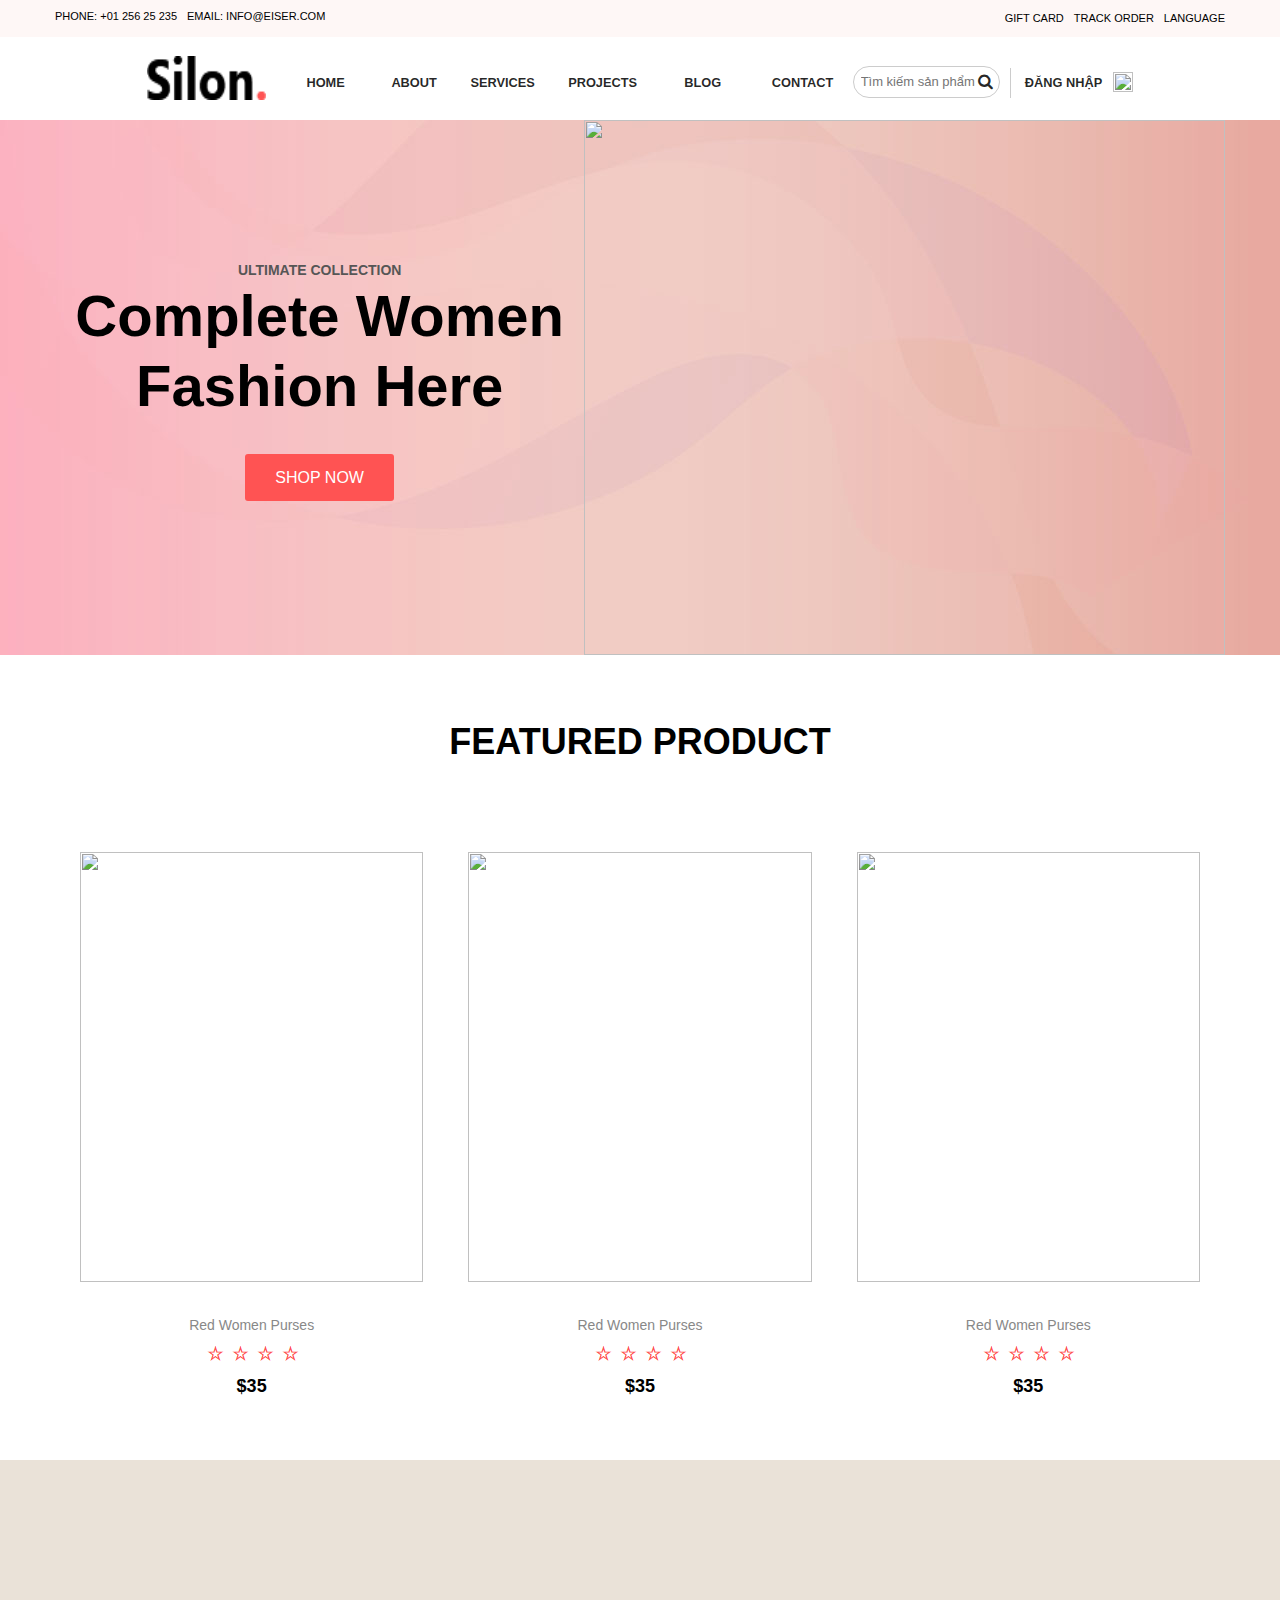
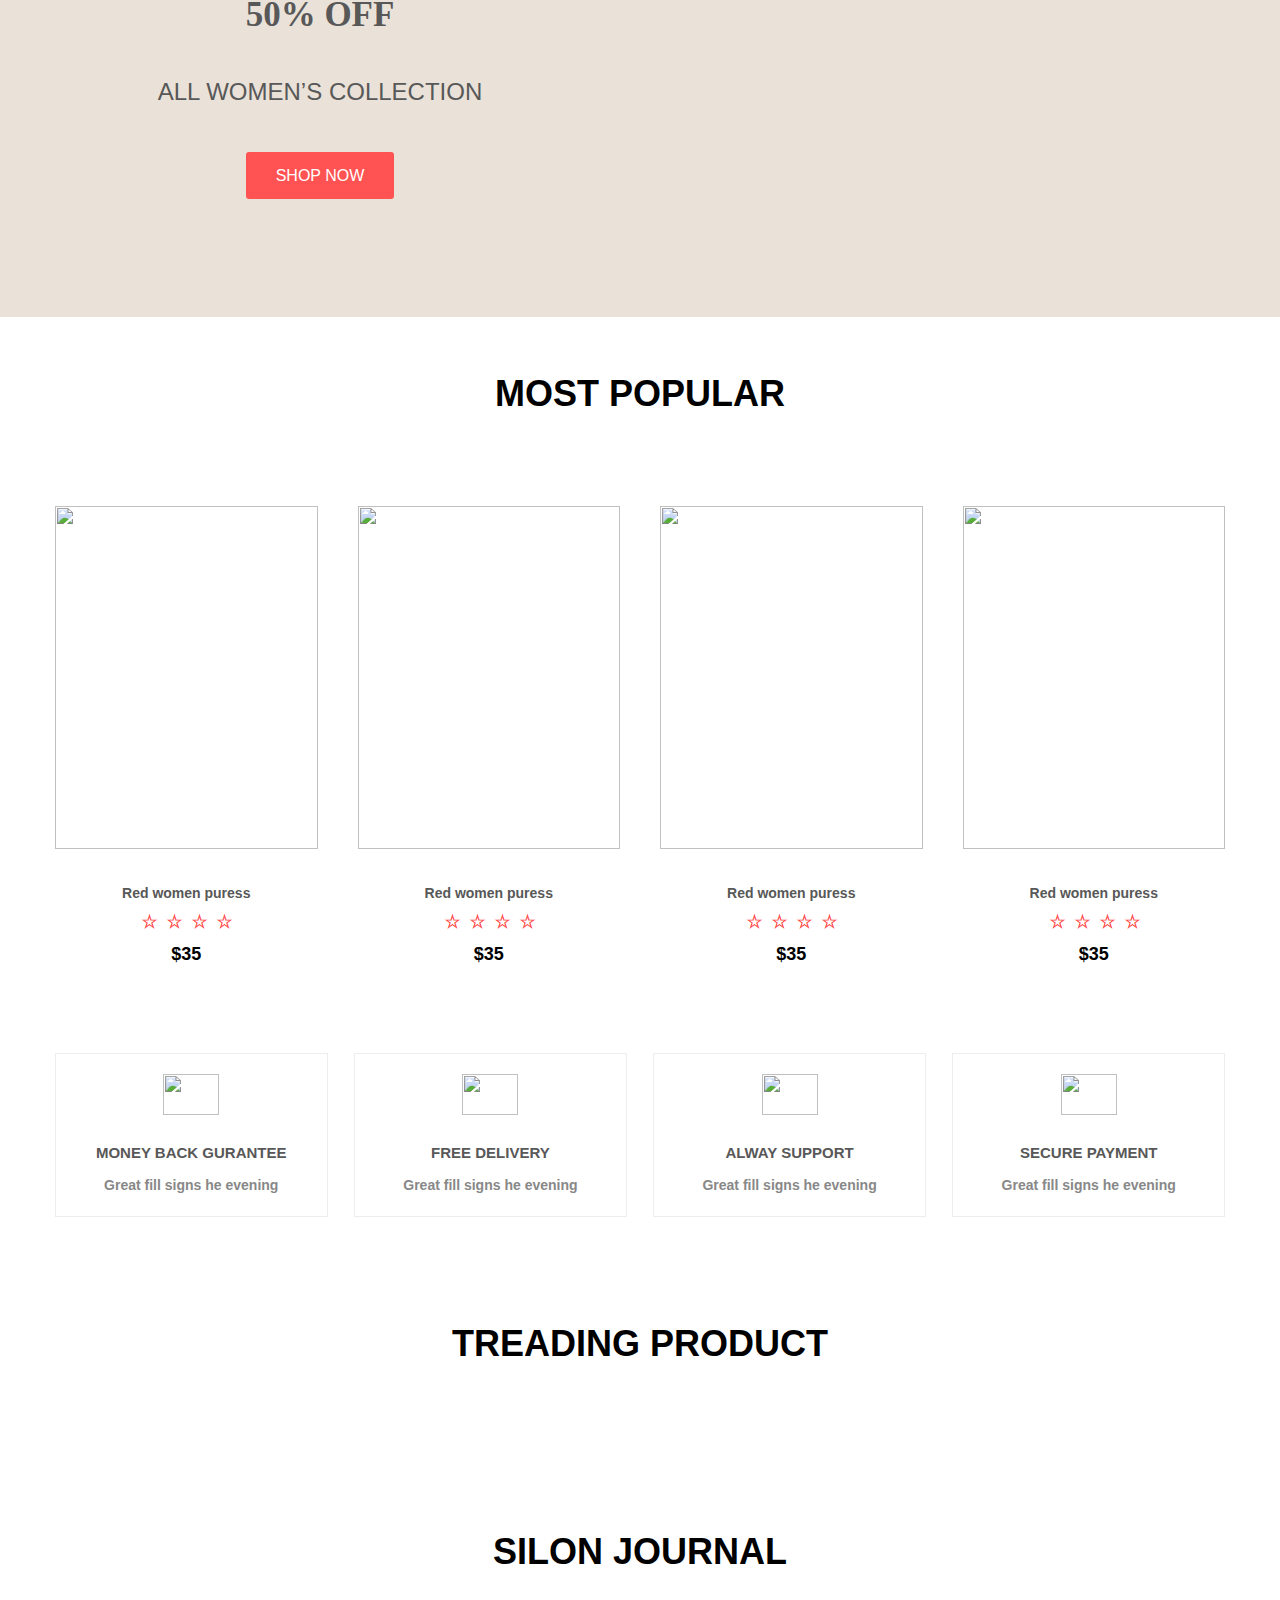
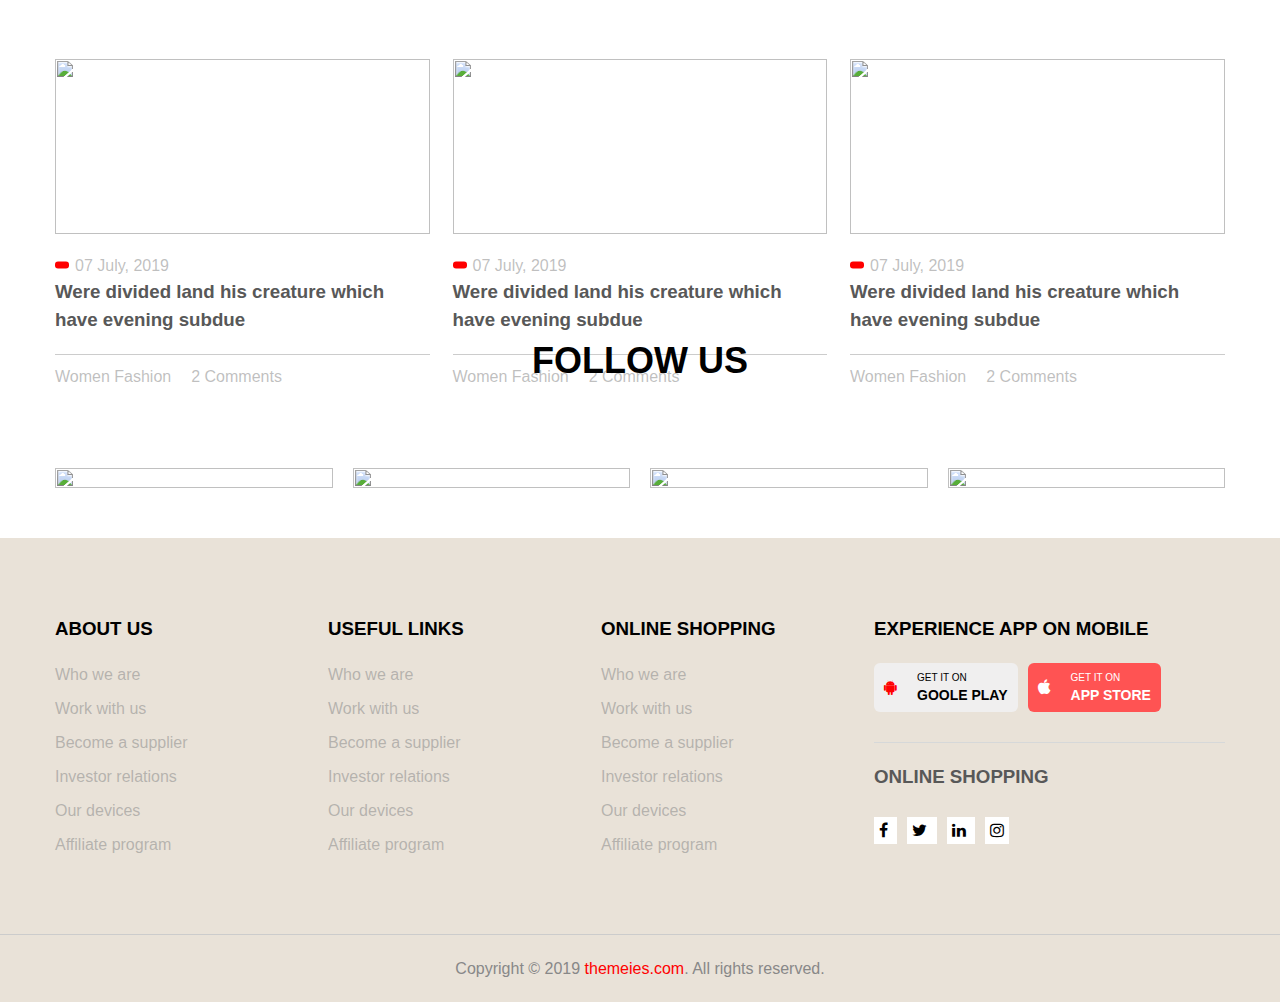
==== src/public/index.html @ 47a08fc4 "first commit" ====
<html>

<head>
    <title> Silon </title>

    <script src="https://kit.fontawesome.com/332ac00240.js" crossorigin="anonymous"></script>
    <link rel="stylesheet" href="../assets/style/style.css">
    <link rel="stylesheet" href="../assets/style/themtyfi-icon.css">
    <link rel="stylesheet" href="https://maxcdn.bootstrapcdn.com/font-awesome/4.7.0/css/font-awesome.min.css">


</head>

<body>
    <header>
        <div class="header-top">
            <div class="container flex">
                <div class="header-top-left">
                    <span>     PHONE: +01 256 25 235</span>
                    <span>      EMAIL: INFO@EISER.COM</span>
                </div>
                <div class="header-top-right">
                    <span>         GIFT CARD</span>
                    <span>      TRACK ORDER</span>
                    <span>  LANGUAGE</span>
                </div>
            </div>
        </div>
        <div class="header-container">
            <a href="">
                <div class="logo"><img src="./img/logo.png" alt="Logo HEYYOU"></div>
            </a>

            <div id="toggle">
                <i class="fas fa-bars"></i>
            </div>
            <div class="nav">
                <ul class="sub-nav">
                    <li><a href="#">Home</a></li>
                    <li class="margin-right-7px sub-nav-2"><a href="#">About </a>

                    </li>

                    <li><a href="#">SERVICES</a></li>
                    <li><a href="#">Projects</a></li>
                    <li><a href="#">BLOG</a></li>
                    <li><a href="#">CONTACT</a></li>
                </ul>


            </div>
            <div class="search">
                <input class="search-bar" type="text" placeholder="Tìm kiếm sản phẩm" name="search-bar" id="search-bar">
                <i class="fa fa-search clr-text-gray "></i>
            </div>
            <DIV class="nav">
                <div class="login"><a href="../components/auth/logins.html">ĐĂNG NHẬP</a></div>
                <button class="cart fa  clr-text-gray fa-1x">
                    <img class="img-x" src="https://theme.hstatic.net/200000031420/1000825587/14/shopping-cart.svg?v=383" alt="">
                    <p class="sub-cart">Chưa có sản phẩm nào trong giỏ hàng.</p>
                </button>
            </div>
        </DIV>
    </header>
    <section class="banner">
        <div class="container flex">
            <div class="banner-title">
                <p>ULTIMATE COLLECTION</p>
                <h1>
                    Complete Women Fashion Here</h1>
                <a href="#" class="btn-default">shop now</a>

            </div>
            <div class="banner-img">
                <img src="https://demo.themeies.com/silon/images/ban-1.png" alt="">
            </div>
        </div>
    </section>
    <section class="featured">
        
        <div class="container">
            <h3>FEATURED PRODUCT
            </h3>
            <div class="featured-list">
                <div class="featured-list-box">
                    <img src="https://demo.themeies.com/silon/images/products/1.jpg" alt="">
                    <div class="featured-list-box-title">
                        <p>Red Women Purses</p>
                        <div class="featured-list-box-title-icon">
                            <img src="./img/star.png" alt="">
                            <img src="./img/star.png" alt="">
                            <img src="./img/star.png" alt="">
                            <img src="./img/star.png" alt="">
                        </div>
                        <p class="plice">
                            $35
                        </p>
                    </div>
                </div>
                <div class="featured-list-box">
                    <img src="https://demo.themeies.com/silon/images/products/2.jpg" alt="">
                    <div class="featured-list-box-title">
                        <p>Red Women Purses</p>
                        <div class="featured-list-box-title-icon">
                            <img src="./img/star.png" alt="">
                            <img src="./img/star.png" alt="">
                            <img src="./img/star.png" alt="">
                            <img src="./img/star.png" alt="">
                        </div>  
                        <p class="plice">
                            $35
                        </p>
                    </div>
                </div>
                <div class="featured-list-box">
                    <img src="https://demo.themeies.com/silon/images/products/3.jpg" alt="">
                    <div class="featured-list-box-title">
                        <p>Red Women Purses</p>
                        <div class="featured-list-box-title-icon">
                            <img src="./img/star.png" alt="">
                            <img src="./img/star.png" alt="">
                            <img src="./img/star.png" alt="">
                            <img src="./img/star.png" alt="">
                        </div>
                        <p class="plice">
                            $35
                        </p>
                    </div>
                </div>

            </div>
        </div>

    </section>
    <section class="banner02">
        <div class="banner02-left">
            <div class="banner02-left-content">
                <h1>50% OFF</h1>
                <P> ALL WOMEN’S COLLECTION</P>
                <a href="#" class="btn-default">shop now</a>
            </div>
        </div>
        <div class="banner02-right">
            <img src="	https://demo.themeies.com/silon/images/ban-2.png" alt="">
        </div>
    </section>

    <!--  most products -->
    
    <section class="popular">
        <h2> MOST POPULAR</h2>
        <div class="container">
            <div class="popular-list">
                <div class="popular-list-box">
                    <img src="https://demo.themeies.com/silon/images/products/6.jpg" alt="">
                    <div class="popular-list-box-title">
                        <p>Red women puress </p>
                        <div class="popular-list-box-title-img">
                            <img src="./img/star.png" alt="">
                            <img src="./img/star.png" alt="">
                            <img src="./img/star.png" alt="">
                            <img src="./img/star.png" alt="">
                        </div>
                        <p>$35</p>

                    </div>

                </div>
                <div class="popular-list-box">
                    <img src="https://demo.themeies.com/silon/images/products/7.jpg" alt="">
                    <div class="popular-list-box-title">
                        <p>Red women puress </p>
                        <div class="popular-list-box-title-img">
                            <img src="./img/star.png" alt="">
                            <img src="./img/star.png" alt="">
                            <img src="./img/star.png" alt="">
                            <img src="./img/star.png" alt="">
                        </div>
                        <p>$35</p>

                    </div>

                </div>
                <div class="popular-list-box">
                    <img src="https://demo.themeies.com/silon/images/products/5.jpg" alt="">
                    <div class="popular-list-box-title">
                        <p>Red women puress </p>
                        <div class="popular-list-box-title-img">
                            <img src="./img/star.png" alt="">
                            <img src="./img/star.png" alt="">
                            <img src="./img/star.png" alt="">
                            <img src="./img/star.png" alt="">
                        </div>
                        <p>$35</p>

                    </div>

                </div>
                <div class="popular-list-box">
                    <img src="https://demo.themeies.com/silon/images/products/4.jpg" alt="">
                    <div class="popular-list-box-title">
                        <p>Red women puress </p>
                        <div class="popular-list-box-title-img">
                            <img src="./img/star.png" alt="">
                            <img src="./img/star.png" alt="">
                            <img src="./img/star.png" alt="">
                            <img src="./img/star.png" alt="">
                        </div>
                        <p>$35</p>

                    </div>

                </div>
            </div>
            <div class="popular-listitem">
                <div class="popular-listitem-box">
                    <img src="https://demo.themeies.com/silon/images/feature-icons/1.png" alt="">
                    <h5> MONEY BACK GURANTEE</h5>
                    <p>Great fill signs he evening</p>
                </div>
                <div class="popular-listitem-box">
                    <img src="https://demo.themeies.com/silon/images/feature-icons/2.png" alt="">
                    <h5> FREE DELIVERY</h5>
                    <p>Great fill signs he evening</p>
                </div>
                <div class="popular-listitem-box">
                    <img src="https://demo.themeies.com/silon/images/feature-icons/3.png" alt="">
                    <h5>ALWAY SUPPORT</h5>
                    <p>Great fill signs he evening</p>
                </div>
                <div class="popular-listitem-box">
                    <img src="https://demo.themeies.com/silon/images/feature-icons/4.png" alt="">
                    <h5>SECURE PAYMENT</h5>
                    <p>Great fill signs he evening</p>
                </div>
            </div>
        </div>
    </section>
    <section class="treading">
        <h2>Treading product</h2>

        <div class="container-main">
            <!-- slide -->

            <div class="container">
                <!-- Slideshow container -->
                <div class="banner"></div>

                <br />

            </div>
            <!-- slide -->



            <div>
                <div id="container-item" class="pdg-flex flex-wrap">

                </div>
            </div>



        </div>
    </section>
    <section class="JOURNAL">
        <h2>SILON JOURNAL</h2>
        <div class="container">
            <div class="JOURNAL-list">
                <div class="JOURNAL-list-box">
                    <img src="https://demo.themeies.com/silon/images/post/1.jpg" alt="">
                    <div class="JOURNAL-list-box-content">
                        <a href="">07 July, 2019</a>
                        <h3>Were divided land his creature which have evening subdue</h3>
                    </div>
                    <div class="JOURNAL-list-box-tag">

                        <a href="">Women Fashion</a>
                        <a href="">2 Comments</a>
                    </div>
                </div>
                <div class="JOURNAL-list-box">
                    <img src="https://demo.themeies.com/silon/images/post/2.jpg" alt="">
                    <div class="JOURNAL-list-box-content">
                        <a href="">07 July, 2019</a>
                        <h3>Were divided land his creature which have evening subdue</h3>
                    </div>
                    <div class="JOURNAL-list-box-tag">

                        <a href="">Women Fashion</a>
                        <a href="">2 Comments</a>
                    </div>
                </div>
                <div class="JOURNAL-list-box">
                    <img src="https://demo.themeies.com/silon/images/post/3.jpg" alt="">
                    <div class="JOURNAL-list-box-content">
                        <a href="">07 July, 2019</a>
                        <h3>Were divided land his creature which have evening subdue</h3>
                    </div>
                    <div class="JOURNAL-list-box-tag">

                        <a href="">Women Fashion</a>
                        <a href="">2 Comments</a>
                    </div>
                </div>
            </div>
        </div>
    </section>
    <section class="follow">
        <h2>follow us</h2>
        <div class="container">
            <div class="follow-list">
                <div class="follow-list-box">
                    <img src="https://demo.themeies.com/silon/images/instagram/1.jpg" alt="">
                    <div class="icon">
                        <i class="fa fa-instagram" aria-hidden="true"></i>
                    </div>
                </div>
                <div class="follow-list-box">
                    <img src="https://demo.themeies.com/silon/images/instagram/2.jpg" alt="">
                    <div class="icon">
                        <i class="fa fa-instagram" aria-hidden="true"></i>
                    </div>
                </div>
                <div class="follow-list-box">
                    <img src="https://demo.themeies.com/silon/images/instagram/3.jpg" alt="">
                    <div class="icon">
                        <i class="fa fa-instagram" aria-hidden="true"></i>
                    </div>
                </div>
                <div class="follow-list-box">
                    <img src="https://demo.themeies.com/silon/images/instagram/4.jpg" alt="">
                    <div class="icon">
                        <i class="fa fa-instagram" aria-hidden="true"></i>
                    </div>
                </div>
            </div>
        </div>
    </section>

    <footer>
        <div class="footer-content">
            <div class="container">
                <div class="footer-content-list">
                    <div class="footer-content-list-item">
                        <h3>ABOUT US</h3>
                        <ul>
                            <li><a href="">Who we are</a></li>
                            <li><a href="">Work with us</a></li>
                            <li><a href="">Become a supplier</a></li>
                            <li><a href="">Investor relations</a></li>
                            <li><a href="">Our devices</a></li>
                            <li><a href="">Affiliate program</a></li>
                        </ul>
                    </div>
                    <div class="footer-content-list-item">
                        <h3>USEFUL LINKS</h3>
                        <ul>
                            <li><a href="">Who we are</a></li>
                            <li><a href="">Work with us</a></li>
                            <li><a href="">Become a supplier</a></li>
                            <li><a href="">Investor relations</a></li>
                            <li><a href="">Our devices</a></li>
                            <li><a href="">Affiliate program</a></li>
                        </ul>
                    </div>
                    <div class="footer-content-list-item">
                        <h3>ONLINE SHOPPING</h3>
                        <ul>
                            <li><a href="">Who we are</a></li>
                            <li><a href="">Work with us</a></li>
                            <li><a href="">Become a supplier</a></li>
                            <li><a href="">Investor relations</a></li>
                            <li><a href="">Our devices</a></li>
                            <li><a href="">Affiliate program</a></li>
                        </ul>
                    </div>
                    <div class="footer-content-list-item">
                        <h3>EXPERIENCE APP ON MOBILE</h3>
                     <div class="footer-content-list-item-app">
                         <div class="footer-content-list-item-app-features">
                            <i class="fa fa-android" aria-hidden="true"></i>
                            <div class="footer-content-list-item-app-title">
                              <p><span>get it on</span>Goole play</p>
                            </div>
                         </div>
                         <div class="footer-content-list-item-app-features">
                            <i class="fa fa-apple" aria-hidden="true"></i>
                            <div class="footer-content-list-item-app-title">
                              <p><span>get it on</span>App Store</p>
                            </div>
                         </div>
                     </div>
                     <div class="footer-content-list-item-contact">
                         <h3>ONLINE SHOPPING</h3>
                          <div class="footer-content-list-item-contact-item">
                              <a href="">
                                   <i class="fa fa-facebook" aria-hidden="true"></i>
                              </a>
                               <a href="">
                                   <i class="fa fa-twitter" aria-hidden="true"></i>
                               </a>
                                <a href="">
                                    <i class="fa fa-linkedin" aria-hidden="true"></i>
                                </a>
                                 <a href="">
                                      <i class="fa fa-instagram" aria-hidden="true"></i>
                                 </a>
                          </div>
                     </div>
                    </div>
                </div>
            </div>
        </div>
        <div class="footer-coppyright">
            <p class="copyright">Copyright © 2019 <a href="#">themeies.com</a>. All rights reserved.</p>
        </div>
    </footer>





</body>
<!-- <script src="./script.js"></script> -->
<script src="https://cdn.jsdelivr.net/npm/bootstrap@5.1.3/dist/js/bootstrap.bundle.min.js" integrity="sha384-ka7Sk0Gln4gmtz2MlQnikT1wXgYsOg+OMhuP+IlRH9sENBO0LRn5q+8nbTov4+1p" crossorigin="anonymous"></script>
<script src="https://cdn.jsdelivr.net/npm/bootstrap@5.1.3/dist/js/bootstrap.bundle.min.js" integrity="sha384-ka7Sk0Gln4gmtz2MlQnikT1wXgYsOg+OMhuP+IlRH9sENBO0LRn5q+8nbTov4+1p" crossorigin="anonymous"></script>
<script src="../assets/js/user.js"></script>
<script src="../assets/js/slider.js"></script>
<script src="../assets/js/main.js"></script>


</html>
---- src/assets/style/style.css ----
*,
*::before,
*::after {
  box-sizing: border-box;
}

* {
  margin: 0;
}

html,
body {
  height: 100%;
}

body {
  line-height: 1.5;
  -webkit-font-smoothing: antialiased;
  -webkit-tap-highlight-color: rgba(0, 0, 0, 0);
}

img,
picture,
video,
canvas,
svg {
  display: block;
  max-width: 100%;
}

input,
button,
textarea,
select {
  font: inherit;
  outline: none;
  border: none;
}

p,
h1,
h2,
h3,
h4,
h5,
h6 {
  overflow-wrap: break-word;
}

.tx-14 {
  font-size: 15px !important;
  text-align: left !important;
  font-weight: 800;
  color: #000;
  text-transform: uppercase;
}

.pdg-min {
  text-align: left !important;
  display: flex !important;
  flex-direction: column !important;
  gap: 10px !important;
}

.pdg-min > p:first-child {
  font-size: 15px !important;
  font-size: 18px;
}

#container-item {
  row-gap: 30px;
  justify-content: space-between;
}

.box-item {
  width: calc(25% - 15PX);
  margin-bottom: 20px;
}

.pdg-2 {
  display: flex !important;
  flex-direction: column !important;
  gap: 10px !important;
}

.img-x {
  width: 20px;
}

.header-container .nav li {
  margin: 0 !important;
}

.login {
  padding-left: 3px !important;
}

.menu-cap2 {
  background: #ebe4e4 !important;
}

.btn-view {
  background: green !important;
}

.btn-xxx {
  background: green !important;
  text-decoration: none !important;
}

.tx-14 {
  font-size: 14px !important;
  text-transform: lowercase;
  font-weight: 700;
  text-align: center !important;
  background: #fff;
  color: #585858;
}

.box-item {
  width: calc(25% - 25px) !important;
  background: #fff;
  padding: 0 !important;
}

.img-item-2 {
  width: 100% !important;
  height: 430px;
  object-fit: cover;
  object-position: center;
}

.list {
  text-align: center !important;
  display: flex;
  justify-content: center;
}

.pdg-2 {
  text-align: center !important;
  padding: 0 !important;
}

.price {
  text-align: center;
  color: black !important;
}

* {
  box-sizing: border-box;
}

/* Slideshow container */
.slideshow-container {
  position: relative;
  overflow: hidden;
  padding-top: 86px;
}

/* Hide the images by default */
.mySlides {
  display: none;
}

.mySlides-active {
  display: block;
}

/* Next & previous buttons */
.prev,
.next {
  cursor: pointer;
  position: absolute;
  top: 50%;
  width: auto;
  margin-top: -22px;
  padding: 16px;
  color: white;
  font-weight: bold;
  font-size: 18px;
  transition: 0.6s ease;
  border-radius: 0 3px 3px 0;
  user-select: none;
}

/* Position the "next button" to the right */
.next {
  right: 0;
  border-radius: 3px 0 0 3px;
}

/* On hover, add a black background color with a little bit see-through */
.prev:hover,
.next:hover {
  background-color: rgba(0, 0, 0, 0.8);
}

/* Caption text */
.text {
  color: #f2f2f2;
  font-size: 15px;
  padding: 8px 12px;
  position: absolute;
  bottom: 8px;
  width: 100%;
  text-align: center;
}

/* Number text (1/3 etc) */
.numbertext {
  color: #f2f2f2;
  font-size: 12px;
  padding: 8px 12px;
  position: absolute;
  top: 0;
}

/* The dots/bullets/indicators */
.dot {
  cursor: pointer;
  height: 15px;
  width: 15px;
  margin: 0 2px;
  background-color: #bbb;
  border-radius: 50%;
  display: inline-block;
  transition: background-color 0.6s ease;
}

.active,
.dot:hover {
  background-color: #717171;
}

/* Fading animation */
.fade {
  -webkit-animation-name: fade;
  -webkit-animation-duration: 1.5s;
  animation-name: fade;
  animation-duration: 1.5s;
}

@-webkit-keyframes fade {
  from {
    opacity: 0.4;
  }
  to {
    opacity: 1;
  }
}
@keyframes fade {
  from {
    opacity: 0.4;
  }
  to {
    opacity: 1;
  }
}
.container {
  width: 1200px;
  padding: 0px 15px;
  margin: 0 auto;
}

.login {
  position: relative;
}

.search-bar {
  font-size: 13px;
  padding-left: 5px;
}

.menu-cap2 {
  position: absolute;
  display: none;
  background-color: #fff;
  width: 150px;
  padding: 5px 10px;
  box-shadow: 0 5px 5px rgba(0, 0, 0, 0.5);
}

.login:hover .menu-cap2 {
  display: block;
}

.menu-cap2 li {
  width: 100% !important;
  border: 1px solid #fff;
}

.menu-cap2 li:hover {
  border: 1px solid #ccc;
}

.header-top {
  padding: 10px 0;
  background-color: #fef7f6;
  display: flex;
  justify-content: space-between;
}
.header-top-left {
  display: flex;
  gap: 10px;
}
.header-top-left > span {
  line-height: 1.2;
  font-size: 11px;
}
.header-top-right {
  display: flex;
  gap: 10px;
}
.header-top-right > span {
  font-size: 11px;
}

* {
  padding: 0;
  margin: 0;
  box-sizing: border-box;
}

body {
  font-family: "Lato", sans-serif;
  background: #f1f0f5;
}

header {
  /* overflow: hidden; */
  width: 100%;
  background-color: #fff;
  box-shadow: 0 0 5px rgba(0, 0, 0, 0.5);
  z-index: 1;
}

a {
  text-decoration: none;
}

ul {
  list-style-type: none;
}

h1,
h2,
h3,
h4,
h5,
h6,
a,
p {
  color: #585858;
}

.clr-text-gray {
  color: rgba(0, 0, 0, 0.85);
}

.header-container,
.header-container .nav .sub-nav,
.header-container .nav {
  display: flex;
}

.nav .sub-nav-2 {
  position: relative;
}

.nav .sub-sub-nav {
  box-shadow: 0 5px 5px rgba(0, 0, 0, 0.5);
  width: 160px;
  position: absolute;
  display: none;
  background-color: #fff;
}

.nav .sub-nav-2:hover .sub-sub-nav {
  display: block;
}

.nav .sub-sub-nav li {
  width: 100% !important;
  margin: 0 0 !important;
  border: 2px solid #fff;
}

.nav .sub-sub-nav li:hover {
  border: 2px solid rgba(204, 204, 204, 0.479);
}

.nav .sub-sub-nav a {
  display: block;
  /* width: 100%; */
  text-align: left;
  background-color: #fff;
  padding: 5px;
  text-transform: uppercase;
}

.header-container {
  justify-content: space-between;
  padding: 19px;
  width: 80%;
  margin: 0 auto;
  display: flex;
  align-items: center;
}

.header-container .logo img {
  height: 44px;
}

.header-container .search {
  border-radius: 30px;
  height: 35px;
  margin-top: 10px;
  position: relative;
}

.sub-nav > li > a {
  text-transform: uppercase;
}

.header-container .search i {
  padding: 7px;
  cursor: pointer;
  position: absolute;
  right: 0;
}

.header-container .search-bar {
  border: 1px solid #ccc;
  border-radius: 30px;
  padding-left: 7px;
  line-height: 30px;
  outline: none;
  width: 100%;
}

.header-container .nav {
  padding-top: 10px;
  height: 40px;
  text-align: center;
  margin-left: 10px;
}

.header-container .nav li {
  width: 100px;
  margin: 0 10px;
}

.margin-right-7px {
  /* margin-right: 7px !important; */
  width: 77px !important;
}

.header-container .nav a {
  color: rgba(0, 0, 0, 0.85);
  font-weight: 700;
  font-size: 0.8em;
  /* letter-spacing: .02em; */
  line-height: 2.4em;
}

.header-container .nav a:hover,
.header-container .nav .cart:hover,
.more:hover {
  color: #494949;
  transition: all 0.2s;
}

.header-container .login {
  border-left: 1px solid #ccc;
  /* margin-left: 14px; */
  width: 103px;
}

.header-container .cart {
  font-size: 20px;
  border: none;
  background-color: white;
  height: 27px;
  /* margin-left:14px; */
  cursor: pointer;
  position: relative;
  /* transition: 1s; */
}

.header-container .cart .sub-cart {
  display: none;
  /* height: 44px; */
  font-size: 13px;
  width: 277px;
  position: absolute;
  top: 34px;
  right: 0;
  font-family: "Lato", sans-serif;
  border: 1px solid rgba(204, 204, 204, 0.582);
  background-color: white;
  color: rgba(73, 73, 73, 0.801);
  line-height: 20px;
  box-shadow: 0 0 5px rgba(0, 0, 0, 0.5);
  padding: 20px 10px;
}

p {
  font-size: 14px;
  font-weight: 600;
}

.header-container .cart:hover .sub-cart {
  display: block;
}

/* slide */
#slideshow {
  padding-top: 86px;
  overflow: hidden;
  width: 100%;
  margin: 0 auto;
}

.slide-wrapper {
  width: 300%;
  /* -webkit-animation: slide 15s cubic-bezier(0.08, 0.82, 0.17, 1) infinite; */
}

.slide {
  float: left;
  width: 33.333%;
  position: relative;
}

.slide img {
  width: 100%;
}

.slide-blur {
  position: absolute;
  left: 0;
  right: 0;
  width: 100%;
  height: 100%;
  top: 0;
}

.slide-blur:hover {
  background-color: rgba(255, 255, 255, 0.288);
  transform: scale(1.1);
  transition: 0.6s;
}

/* @-webkit-keyframes slide {
    0% {margin-left: 0px;}
    16.666% {margin-left: 0px;}
    33.333% {margin-left: -100%;}
    49.999% {margin-left: -100%;}
    66.666% {margin-left: -200%;}
    83.33% {margin-left: -200%;}


  } */
/* slide */
/* img zoom */
.img-zoom .img-zoom-box {
  overflow: hidden;
}

/* /img zoom */
/* content */
#container-item {
  flex-wrap: wrap;
}

.ngang-cach {
  display: flex;
  align-items: center;
  padding-bottom: 30px;
}

.ngang-cach b {
  display: block;
  -webkit-box-flex: 1;
  flex: 1;
  height: 2px;
  opacity: 0.1;
  background-color: currentColor;
}

.ngang-cach span {
  padding: 0 10px;
}

.still-item {
  color: green;
}

.more {
  font-size: 14px;
  padding-left: 10px;
  color: rgba(102, 102, 102, 0.85);
  cursor: pointer;
}

.banner-new-item {
  padding-top: 50px;
  padding-bottom: 112px;
  background-color: rgba(0, 167, 161, 0.91);
  color: white;
}

.banner-new-item .box-times {
  display: flex;
  justify-content: center;
}

.banner-new-item .box {
  width: 12%;
  margin: 22px 2px;
  background-color: rgba(1, 160, 155, 0.91);
  border-radius: 5px;
  padding: 7px;
}

.btn-see-now {
  border: 2px solid #fff;
  background-color: rgba(255, 255, 255, 0);
  color: #fff;
  padding: 10px 20px;
  font-weight: 700;
  cursor: pointer;
}

.btn-see-now:hover {
  color: rgba(0, 0, 0, 0.425);
  background-color: #fff;
  transition: 0.3s;
}

.contaner-bg-img {
  display: flex;
}

.bg-img {
  width: 50%;
  height: 550px;
  background-repeat: no-repeat;
  background-size: cover;
  background-position: center;
}

.bg-img-1 {
  background-image: url(https://file.hstatic.net/200000031420/file/new_b2f127bd66af45f895f54662ccf6013a_1024x1024.jpg);
}

.bg-img-2 {
  background-image: url(https://file.hstatic.net/200000031420/file/hotdeal99k_448de7eba6794d18b78e18cab716058c_1024x1024.jpg);
}

.contaner-email-btn {
  padding: 20px 0;
}

.frame-email {
  border: none;
  border-radius: 30px;
  background-color: #b6b6b6;
  outline: none;
  padding: 10px;
  color: #fff;
  font-weight: 500;
  width: 38%;
  font-size: 15px;
}

.frame-email::placeholder {
  color: white;
}

.btn-register {
  border: none;
  border-radius: 30px;
  background-color: #446084;
  padding: 10px 20px;
  color: #fff;
  font-weight: 700;
  margin-left: 10px;
}

.btn-register:hover {
  background: #2f4a6e;
  transition: 0.3s;
}

.service {
  flex: 1;
  padding: 15px;
}

.service-2 {
  border-left: 1px solid rgba(204, 204, 204, 0.3);
  border-right: 1px solid rgba(204, 204, 204, 0.3);
}

.ser-img {
  width: 46px;
  border-radius: 50%;
  border: 2px solid #ccc;
  margin: 0 auto;
}

.service:hover .ser-img {
  background-color: #9b9b9b;
  transition: 0.5s;
}

.service img {
  width: 100%;
  padding: 6px 6px 3px 6px;
}

.service h5 {
  padding: 17px 0 15px;
  font-size: 16px;
}

.service p {
  font-weight: 100;
  line-height: 22px;
  font-size: 15px;
}

.divider {
  height: 3px;
  background-color: #b6b6b6;
  margin: 9px 128px;
  opacity: 0.5;
}

.content-wrapper h4 {
  color: #555555;
  opacity: 0.9;
  padding-top: 15px;
}

.content-wrapper p {
  /* opacity: .7; */
  color: #8d8d8d;
  font-weight: 600;
  font-size: 13px;
}

.content-wrapper .box-item-2 {
  position: relative;
}

.content-wrapper .box-date {
  height: 34px;
  /* width: 45px; */
  color: #446084;
  border: 2px solid currentColor;
  line-height: 15px;
  font-weight: 600;
  padding: 8px 8px 0px;
  box-sizing: content-box;
  position: absolute;
  background-color: #fff;
  top: 7%;
  left: 4%;
}

.content-wrapper .box-date span {
  font-size: 12px;
}

.content-wrapper .box-item-2:hover .box-date {
  background: #446084;
  color: #fff;
  border-color: #446084;
  transition: 0.3s;
}

.content-wrapper .box-item-2:hover p {
  color: #555555;
  transition: 0.3s;
}

/* footer */
footer {
  background: #484848;
  padding: 10px 0 33px;
}

footer p,
footer span {
  color: #e4e4e4;
}

footer span {
  font-size: 17px;
  font-weight: 600;
}

footer p {
  font-size: 16px;
  font-weight: 200;
  line-height: 27px;
}

.divider-2 {
  height: 4px;
  background-color: #b6b6b6;
  margin: 11px 0 16px;
  opacity: 0.5;
  width: 32px;
}

.icon-footer {
  margin-top: 22px;
}

.icon-footer a {
  display: inline-block;
  border-radius: 50%;
  border: 2px solid #b6b6b6;
  height: 32px;
  width: 32px;
  font-size: 18px;
  color: #ffffff;
  text-align: center;
  padding: 6px 0px 7px 0px;
  margin-bottom: 5px;
}

.icon-footer .icon-1:hover {
  background-color: #3a589d;
  border-color: #3a589d;
}

.icon-footer .icon-2:hover {
  background-color: #2478ba;
  border-color: #2478ba;
}

.icon-footer .icon-3:hover {
  background-color: #000;
  border-color: #000;
}

.icon-footer .icon-4:hover {
  background-color: #cb2320;
  border-color: #cb2320;
}

footer .box-date {
  display: inline-block;
  margin-right: 10px;
  border: 2px solid #d8d8d8;
  color: #d8d8d8;
  font-weight: 600;
  padding: 5px;
  line-height: 12px;
  text-align: center;
  height: 39px;
}

footer .box-date span {
  font-size: 12px;
  color: #ffffff;
}

footer a {
  color: #ffffff;
}

/* footer .box-item-3 {
    padding: 0 15px;
} */
footer .sub-container-1 a:hover {
  color: #ffffff;
}

footer .sub-container-1-2 {
  display: flex;
  padding: 10px 0 15px;
}

.border-footer {
  border-top: 1px solid #b6b6b65e;
}

/* tag */
/* .tags .tags-1 {
    margin-bottom: 15px;
} */
.tags .tags-1 a {
  border: 1px solid #b6b6b6;
  padding: 5px;
  font-size: 12px;
  border-radius: 4px;
  display: inline-block;
  margin-bottom: 5px;
}

.tags .tags-1 a:hover {
  background-color: #446084;
  border-color: #446084;
  color: #fff;
  transition: 0.3s;
}

/* input */
.cash {
  position: absolute;
  color: rgba(230, 218, 218, 0.4);
  font-size: 38px;
  right: 10%;
  top: 22%;
}

.cash i {
  width: 40px;
}

.cash i:hover {
  color: white;
  transition: 0.3s;
}

.btn-lien-he {
  position: fixed;
  height: 50px;
  width: 50px;
  background-color: #fff;
  border: 5px solid #8071b3;
  border-radius: 50%;
  padding: 8px;
  bottom: 10px;
  right: 10px;
  z-index: 1;
  color: #8071b3;
  font-size: x-large;
  cursor: pointer;
}

/*  */
.in-bl {
  display: inline-block;
}

.bl {
  display: block;
}

.mg-auto {
  margin: 0 auto;
}

.t-al {
  text-align: center;
}

.bold {
  font-weight: bold;
  font-size: 20px;
}

.tx-14 {
  font-size: 14px;
  line-height: 20px;
}

.tx-16 {
  font-size: 16px;
}

.bold {
  font-size: 52px;
}

p {
  font-size: 14px;
  font-weight: 600;
}

.pdg-flex {
  display: flex;
  text-align: center;
  width: 1200px;
  margin: 0 auto;
  padding-top: 30px;
  flex-wrap: wrap;
}

.pdg-flex-2 {
  display: flex;
  /* text-align: center; */
  margin: 30px 124px 0 124px;
}

.pdg-2 {
  padding: 10px 10px 20px;
}

.pdg-3 {
  padding: 150px 0;
}

.pdg-min {
  padding: 5px;
}

.pdg-btm-40px {
  padding-bottom: 40px;
}

.content {
  color: #585858;
}

.box-item {
  width: 25%;
  /* flex: 1; */
  padding: 0 15px 30px;
}

.box-item-2 {
  width: 25%;
  /* flex: 1; */
  padding: 0 15px 30px;
}

.box-item-3 {
  flex: 1;
  padding: 0 15px 30px;
}

.img-item {
  width: 100%;
}

.img-item-2 {
  width: 100%;
}

.img-item-4 {
  width: 100%;
  height: 100%;
  object-fit: cover;
}

.img-item-3 {
  width: 100%;
  height: 201px;
}

.overflow-hidden {
  overflow: hidden;
}

.t-hd-1 {
  color: #fff;
  padding: 17px;
  font-size: 35px;
  font-weight: 100;
}

.t-p-1 {
  font-size: 16px;
  color: white;
  font-weight: 100;
  opacity: 0.9;
}

.bg-clr-gray {
  background-color: #9b9b9b;
}

.opacity {
  opacity: 0.9;
}

#toggle {
  display: none;
  background: #353b48;
  color: #fff;
  text-align: right;
  padding: 10px;
  font-size: 20px;
  /* cursor: pointer; */
}

/*  */
.banner {
  display: flex;
  background: url("./../../public/img/banner.png") no-repeat;
}
.banner-title {
  color: black;
  width: 50%;
  padding: 140px 0;
  text-align: center;
}
.banner-title > p {
  font-size: 14px;
  color: #565656;
  text-align: center;
}
.banner-title > h1 {
  font-weight: 600;
  font-size: 58px;
  line-height: 70px;
  margin-bottom: 45px;
  text-align: center;
  color: black;
}
.banner-title > a {
  background-color: #ff5353;
  border-radius: 3px;
  color: #fff;
  text-transform: uppercase;
  padding: 15px 30px;
  text-align: center;
}
.banner-title > a:hover {
  background: #fff;
  color: blue;
  transition: 0.25s all linear;
}
.banner-img {
  width: 708px;
  height: 535px;
}
.banner-img > img {
  object-fit: cover;
  width: 100%;
  height: 100%;
}

.flex {
  justify-content: space-between;
  display: flex;
}

.banner02 {
  background-color: #eae2d8;
  display: flex;
}
.banner02-left {
  width: 50%;
  padding: 129px 0;
}
.banner02-left-content {
  text-align: center;
}
.banner02-left-content > h1 {
  font-size: 35px;
  font-family: "Dancing Script", cursive;
  font-weight: 700;
  text-transform: uppercase;
  margin-bottom: 33px;
}
.banner02-left-content > p {
  font-size: 24px;
  margin-bottom: 54px;
  font-weight: 100;
}
.banner02-left-content > a {
  background-color: #ff5353;
  border-radius: 3px;
  color: #fff;
  text-transform: uppercase;
  padding: 15px 30px;
}
.banner02-left-content > a:hover {
  background: #fff;
  color: blue;
  transition: 0.25s all linear;
}
.banner02-right {
  width: 50%;
}

.featured {
  background: #ffff;
  padding: 50px 0;
}
.featured .container {
  width: 1140px;
  padding: 10px;
}
.featured .container > h3 {
  font-size: 36px;
  text-align: center;
  margin-bottom: 83px;
  color: #000;
}
.featured-list {
  display: flex;
  justify-content: space-between;
}
.featured-list-box {
  width: calc(33.33% - 30px);
}
.featured-list-box > img {
  width: 100%;
  height: 430px;
  object-fit: cover;
}
.featured-list-box-title > p {
  padding-top: 33px;
  text-align: center;
  font-size: 14px;
  color: #888888;
  font-weight: 100;
}
.featured-list-box-title-icon {
  display: flex;
  align-items: center;
  justify-content: center;
  padding: 5px 0;
}
.featured-list-box-title .plice {
  font-size: 18px;
  font-weight: 700;
  padding: 0;
  color: #000;
}

.popular {
  background: #fff;
  padding: 50px 0;
}
.popular > h2 {
  font-size: 36px;
  text-align: center;
  color: #000;
}
.popular-list {
  display: flex;
  flex-wrap: wrap;
  justify-content: space-between;
  padding: 85px 0;
}
.popular-list-box {
  width: calc(25% - 30px);
}
.popular-list-box > img {
  width: 100%;
  object-fit: cover;
  height: 343px;
}
.popular-list-box-title {
  margin-top: 34px;
}
.popular-list-box-title > p {
  text-align: center;
}
.popular-list-box-title-img {
  justify-content: center;
  padding: 5px 0;
  display: flex;
}
.popular-list-box-title > p:last-of-type {
  font-size: 18px;
  color: #000;
}
.popular-listitem {
  display: flex;
  justify-content: space-between;
}
.popular-listitem-box {
  width: calc(25% - 20px);
  padding: 20px;
  text-align: center;
  border: 1px solid #ebeef0;
}
.popular-listitem-box > img {
  display: flex;
  margin: 0 auto 27px;
  width: 56px;
  height: 41px;
}
.popular-listitem-box > h5 {
  margin-bottom: 10px;
  font-size: 15px;
}
.popular-listitem-box > P {
  font-size: 14px;
  color: #888;
}

.treading {
  background-color: #fff;
  padding: 50px 0;
}
.treading > h2 {
  font-size: 36px;
  text-align: center;
  text-transform: uppercase;
  color: black;
}

.JOURNAL {
  background-color: #FFFF;
  padding: 50px 0;
}
.JOURNAL > h2 {
  text-align: center;
  font-size: 36px;
  color: black;
}
.JOURNAL-list {
  margin-top: 80px;
  display: flex;
  justify-content: space-between;
}
.JOURNAL-list-box {
  width: calc(33.33% - 15px);
}
.JOURNAL-list-box-content {
  padding: 20px 0;
  border-bottom: 1px solid #ccc;
}
.JOURNAL-list-box-content > a:first-child {
  padding-left: 20px;
  position: relative;
  color: #8888;
}
.JOURNAL-list-box-content > a:first-child::after {
  position: absolute;
  content: "";
  width: 14px;
  height: 7px;
  border-radius: 3px;
  background-color: red;
  left: 0;
  top: 50%;
  transform: translateY(-50%);
}
.JOURNAL-list-box-tag {
  margin-top: 10px;
  color: #8888;
  display: flex;
  gap: 20px;
}
.JOURNAL-list-box-tag > a {
  color: #8888;
}
.JOURNAL-list-box > img {
  width: 100%;
}

.follow {
  padding: 50px 0;
  background-color: #fff;
}
.follow > h2 {
  text-transform: uppercase;
  font-size: 36px;
  color: #000;
  text-align: center;
}
.follow-list {
  padding-top: 80px;
  display: flex;
  flex-wrap: wrap;
  justify-content: space-between;
}
.follow-list-box {
  position: relative;
  overflow: hidden;
  width: calc(25% - 15px);
}
.follow-list-box:hover::after {
  opacity: 1;
  transform: translateY(0%);
  transition: 0.5s all linear;
}
.follow-list-box::after {
  position: absolute;
  content: "";
  width: 100%;
  height: 100%;
  background: rgba(215, 22, 22, 0.5);
  top: 0px;
  left: 0px;
  opacity: 0;
  transform: translateY(30%);
}
.follow-list-box:hover .icon {
  opacity: 1;
  visibility: visible;
  transition: 0.2s all linear;
  cursor: pointer;
  z-index: 1;
}
.follow-list-box > img {
  width: 100%;
}

.icon {
  position: absolute;
  top: 50%;
  left: 50%;
  transform: translate(-50%, -50%);
  color: #fff;
  font-size: 40px;
  opacity: 0;
  visibility: hidden;
}

footer {
  background-color: #e9e2d8 !important;
  padding: 0 !important;
}

.footer-content {
  padding: 77px 0;
}
.footer-content-list {
  display: flex;
  justify-content: space-between;
}
.footer-content-list-item {
  width: 20%;
}
.footer-content-list-item-contact > h3 {
  margin-bottom: 28px;
}
.footer-content-list-item-contact-item {
  margin-left: -10px;
}
.footer-content-list-item-contact-item > a {
  padding: 5px;
  background-color: #fff;
  color: black;
  margin-left: 10px;
}
.footer-content-list-item-app {
  display: flex;
  gap: 10px;
  margin-bottom: 20px;
  border-bottom: 1px solid #d6d8d9;
  padding-bottom: 30px;
}
.footer-content-list-item-app-features {
  align-items: center;
  display: flex;
  gap: 20px;
  width: max-content;
  padding: 10px;
  background: #f0efef;
  border-radius: 6px;
}
.footer-content-list-item-app-features:last-of-type {
  background: #ff5353;
}
.footer-content-list-item-app-features:last-of-type > i {
  color: white;
}
.footer-content-list-item-app-features:last-of-type .footer-content-list-item-app-title > p {
  color: #fff;
}
.footer-content-list-item-app-features:last-of-type .footer-content-list-item-app-title > p > span {
  color: #fff;
}
.footer-content-list-item-app-features > i {
  color: red;
  object-fit: cover;
}
.footer-content-list-item-app-title > p {
  line-height: 1;
  text-transform: uppercase;
  font-weight: 600;
  font-size: 14px;
  color: #000;
}
.footer-content-list-item-app-title > p > span {
  margin-bottom: 5px;
  font-size: 10px;
  font-weight: 100;
  text-transform: uppercase;
  line-height: 1;
  display: block;
  color: #000;
}
.footer-content-list-item-app-features {
  display: flex;
}
.footer-content-list-item > h3 {
  margin-bottom: 20px;
  color: #000;
}
.footer-content-list-item > ul {
  display: flex;
  flex-direction: column;
  row-gap: 10px;
}
.footer-content-list-item > ul > li > a {
  color: #8888;
}
.footer-content-list-item:last-of-type {
  width: 30%;
}
.footer-coppyright {
  padding: 20px 0;
  text-align: center;
  border-top: 1px solid #ccc;
}
.footer-coppyright > p {
  color: #888;
}
.footer-coppyright > p > a {
  color: red;
}

@media (max-width: 768px) {
  .container {
    width: 800px !important;
  }

  .featured-list {
    display: block !important;
  }

  .featured-list-box {
    width: 100%;
  }

  .JOURNAL-list-box-content > h3 {
    font-size: 15px;
  }

  .popular-list {
    display: block !important;
  }
  .popular-list-box {
    width: 100%;
  }

  .pdg-flex {
    display: block;
  }

  .box-item {
    width: 100% !important;
  }

  .img-item-2 {
    height: 500px;
  }

  .tx-14 {
    font-size: 20px !important;
  }

  .JOURNAL-list {
    display: block !important;
  }
  .JOURNAL-list-box {
    width: 100%;
    margin-bottom: 20px;
  }

  .follow-list {
    display: block;
  }
  .follow-list-box {
    width: 100%;
    margin-bottom: 20px;
  }

  .popular-list {
    display: block;
  }
}
@media (max-width: 1024px) {
  .header-container .nav {
    display: none;
  }

  .header-top {
    display: none;
  }

  .popular-list-box {
    width: calc(50% - 15px);
  }

  .box-item {
    width: calc(50% - 15px) !important;
  }

  .container {
    width: 983px !important;
  }

  .pdg-flex {
    width: 983px;
  }
}

/*# sourceMappingURL=style.css.map */
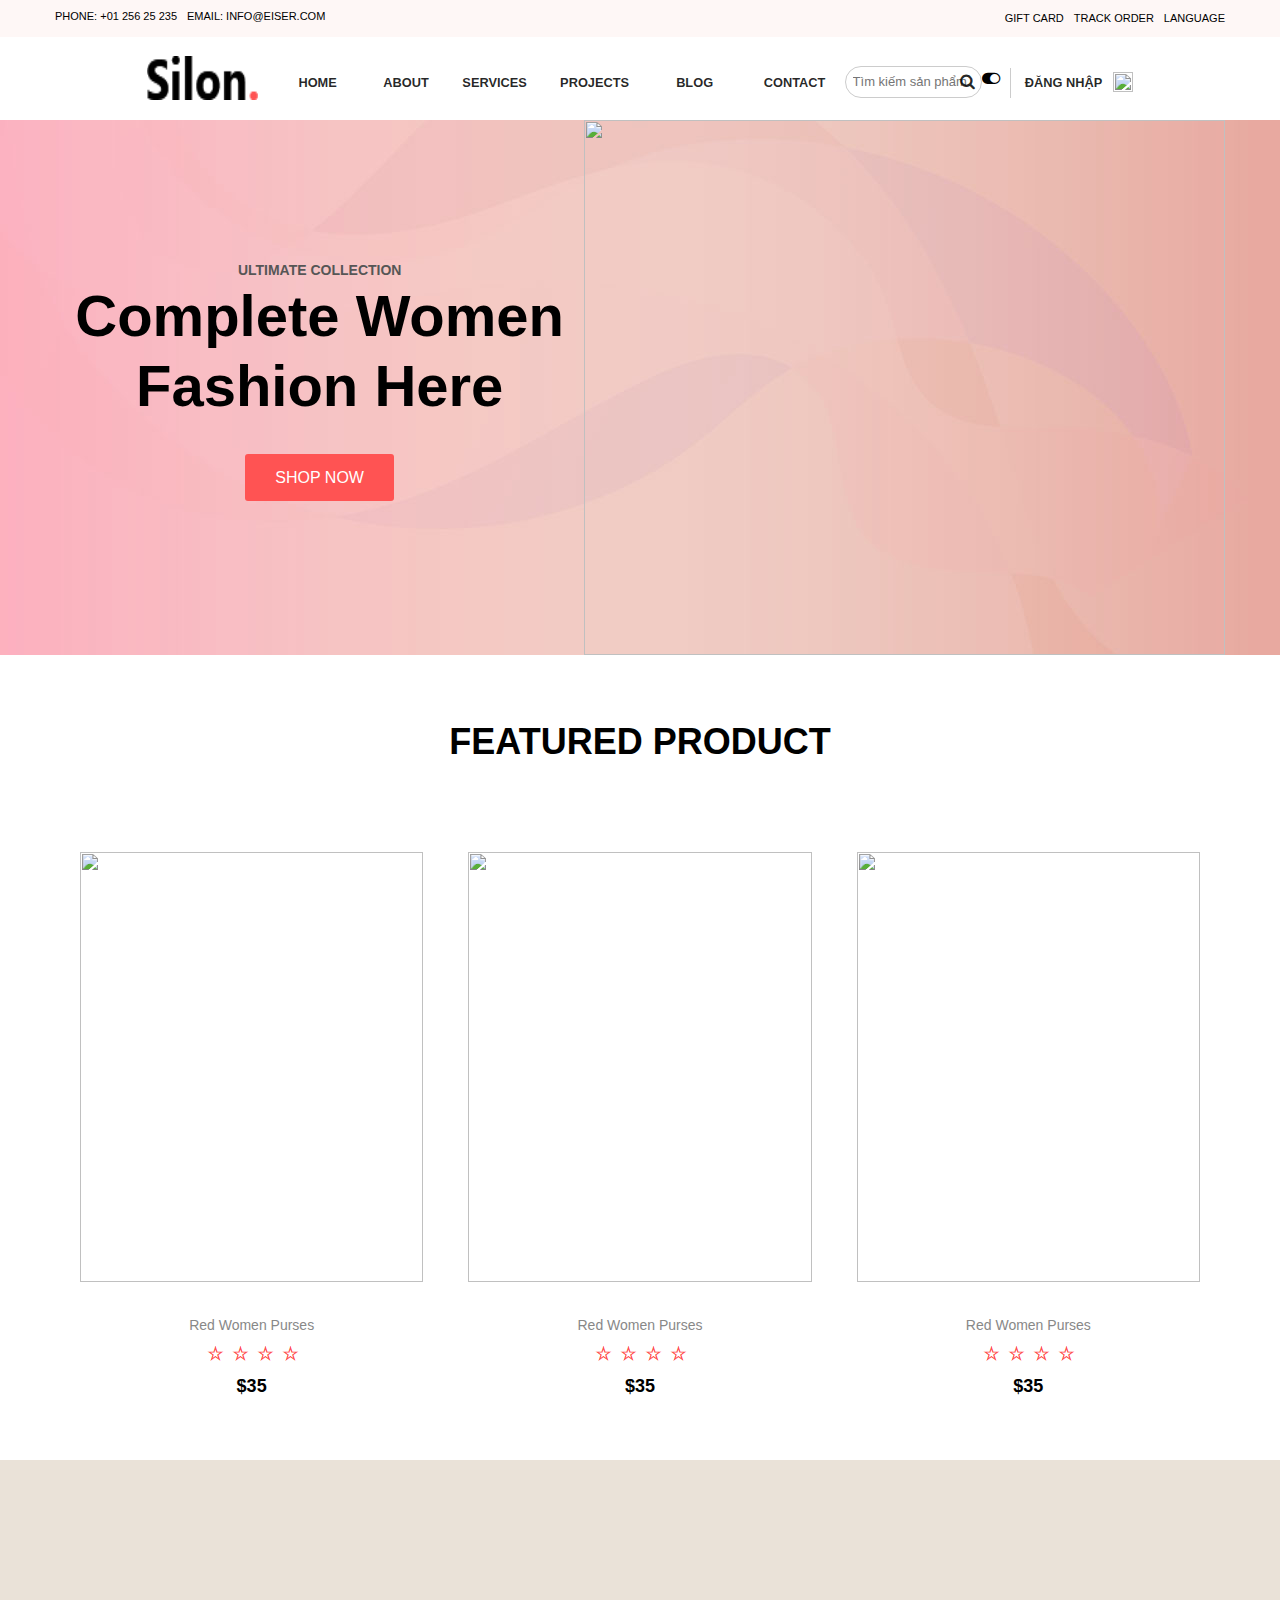
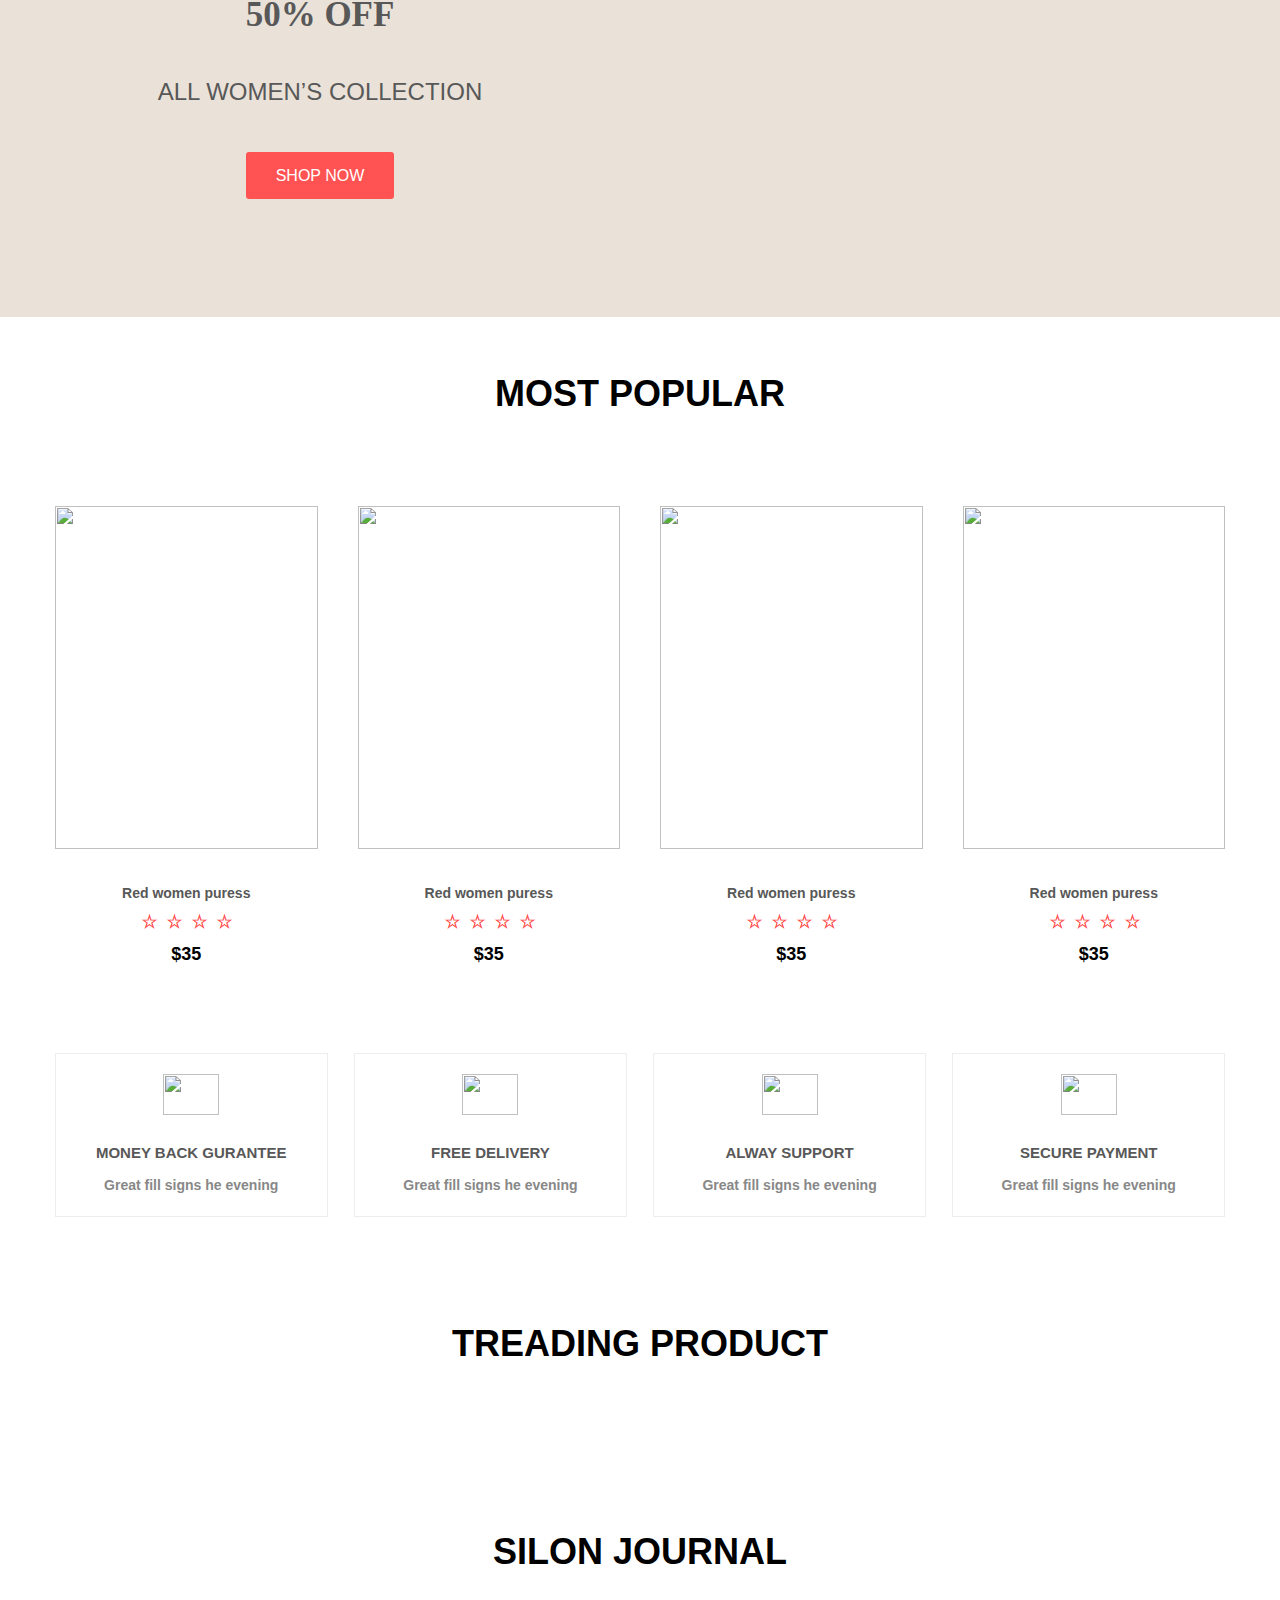
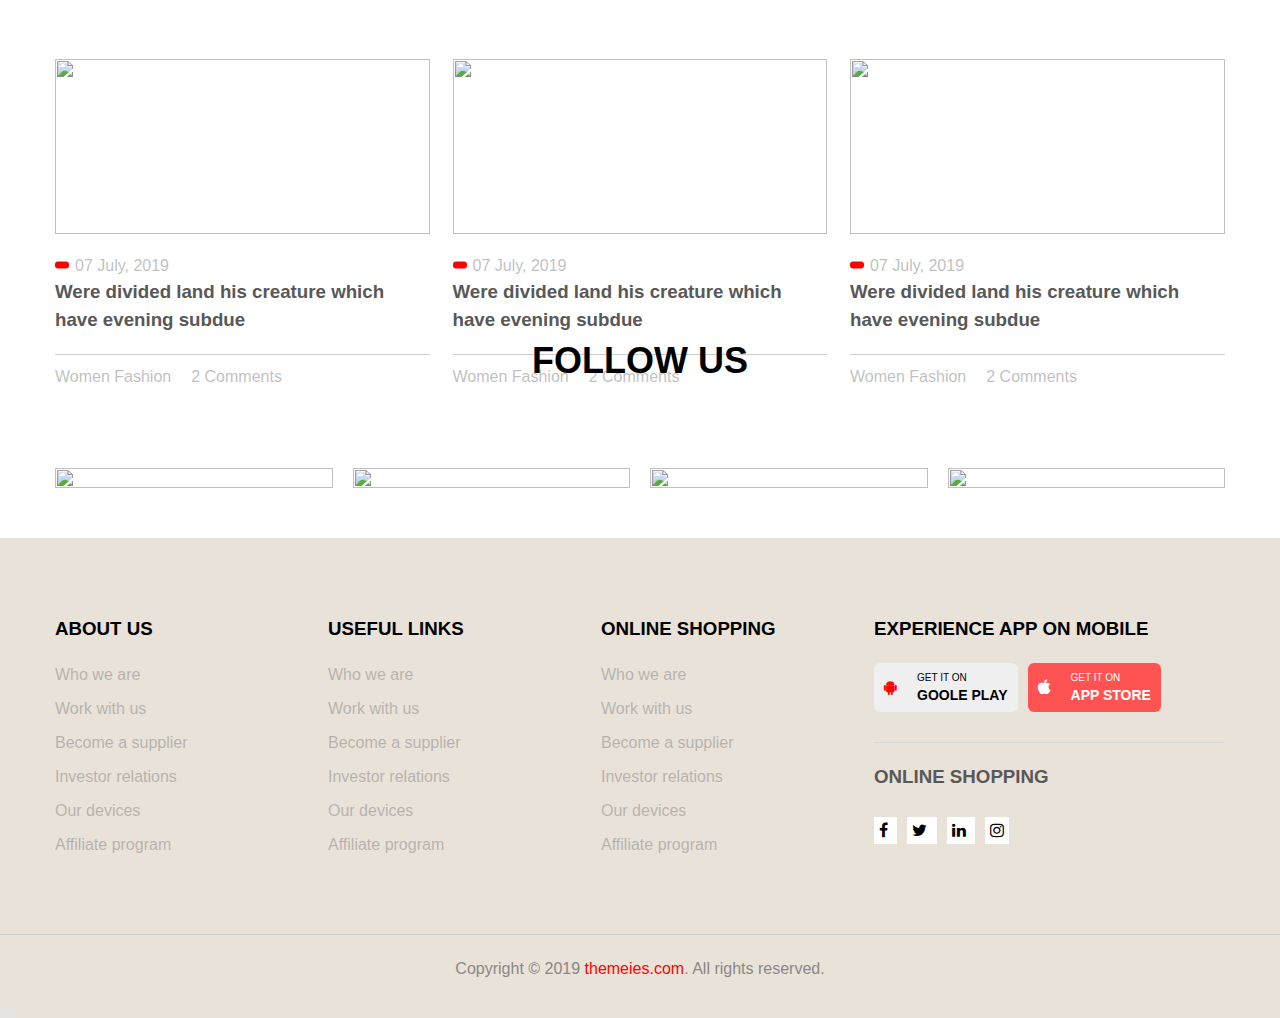
==== commit a4caa47c: "first commit" ====
--- a/src/public/index.html
+++ b/src/public/index.html
@@ -6,6 +6,7 @@
     <script src="https://kit.fontawesome.com/332ac00240.js" crossorigin="anonymous"></script>
     <link rel="stylesheet" href="../assets/style/style.css">
     <link rel="stylesheet" href="../assets/style/themtyfi-icon.css">
+    <link rel="stylesheet" href="https://maxcdn.bootstrapcdn.com/font-awesome/4.7.0/css/font-awesome.min.css">
     <link rel="stylesheet" href="https://maxcdn.bootstrapcdn.com/font-awesome/4.7.0/css/font-awesome.min.css">
 
 
@@ -36,13 +37,34 @@
             </div>
             <div class="nav">
                 <ul class="sub-nav">
-                    <li><a href="#">Home</a></li>
+                    <li><a href="#">Home</a>
+                    <ul>
+                        <li>WEB HOME</li>
+                        <li>Cart</li>
+                        <li>Pay</li>
+                    </ul>
+                    </li>
                     <li class="margin-right-7px sub-nav-2"><a href="#">About </a>
-
+                        <ul>
+                            <li>User SHOP</li>
+                            <li>View Shop</li>
+                            <li>Title</li>
+                        </ul>
                     </li>
 
-                    <li><a href="#">SERVICES</a></li>
-                    <li><a href="#">Projects</a></li>
+                    <li><a href="#">SERVICES</a>
+                        <ul>
+                            <li>Pay</li>
+                            <li>Shopping Cart</li>
+                            <li>Todolist</li>
+                        </ul></li>
+                    <li><a href="#">Projects</a>
+                        <ul>
+                            <li>Hoodie</li>
+                            <li>JACKET</li>
+                            <li>Shork</li>
+                            <li>Jean</li>
+                        </ul></li>
                     <li><a href="#">BLOG</a></li>
                     <li><a href="#">CONTACT</a></li>
                 </ul>
@@ -53,7 +75,10 @@
                 <input class="search-bar" type="text" placeholder="Tìm kiếm sản phẩm" name="search-bar" id="search-bar">
                 <i class="fa fa-search clr-text-gray "></i>
             </div>
-            <DIV class="nav">
+            <div class="toogle">
+                <i class="fa fa-toggle-on" aria-hidden="true"></i>
+            </div>
+            <div class="nav">
                 <div class="login"><a href="../components/auth/logins.html">ĐĂNG NHẬP</a></div>
                 <button class="cart fa  clr-text-gray fa-1x">
                     <img class="img-x" src="https://theme.hstatic.net/200000031420/1000825587/14/shopping-cart.svg?v=383" alt="">
@@ -77,7 +102,7 @@
         </div>
     </section>
     <section class="featured">
-        
+
         <div class="container">
             <h3>FEATURED PRODUCT
             </h3>
@@ -414,15 +439,27 @@
         </div>
         <div class="footer-coppyright">
             <p class="copyright">Copyright © 2019 <a href="#">themeies.com</a>. All rights reserved.</p>
-        </div>
+           
+        </div>
+        <div class="tt" ondrop="drop(event)" ondragover="allowDrop(event)">
+            <p ondragstart="dragStart(event)" draggable="true" id="dragtarget">
+                <i class="fa fa-shopping-bag" aria-hidden="true"></i>
+              
+            </p>
+        </div>
+
+        <div class="" ondrop="drop(event)" ondragover="allowDrop(event)"></div>
     </footer>
+     
 
 
 
 
 
 </body>
-<!-- <script src="./script.js"></script> -->
+<script>
+
+</script>
 <script src="https://cdn.jsdelivr.net/npm/bootstrap@5.1.3/dist/js/bootstrap.bundle.min.js" integrity="sha384-ka7Sk0Gln4gmtz2MlQnikT1wXgYsOg+OMhuP+IlRH9sENBO0LRn5q+8nbTov4+1p" crossorigin="anonymous"></script>
 <script src="https://cdn.jsdelivr.net/npm/bootstrap@5.1.3/dist/js/bootstrap.bundle.min.js" integrity="sha384-ka7Sk0Gln4gmtz2MlQnikT1wXgYsOg+OMhuP+IlRH9sENBO0LRn5q+8nbTov4+1p" crossorigin="anonymous"></script>
 <script src="../assets/js/user.js"></script>
--- a/src/assets/style/style.css
+++ b/src/assets/style/style.css
@@ -294,7 +294,7 @@
 }
 
 .header-top {
-  padding: 10px 0;
+  padding: 10px 0px;
   background-color: #fef7f6;
   display: flex;
   justify-content: space-between;
@@ -427,6 +427,181 @@
   cursor: pointer;
   position: absolute;
   right: 0;
+}
+
+.sub-nav > li:first-child {
+  position: relative;
+}
+.sub-nav > li:first-child:hover > ul {
+  visibility: visible;
+  opacity: 1;
+  transition: 0.5s all linear;
+}
+.sub-nav > li:first-child > ul {
+  visibility: hidden;
+  opacity: 0;
+  position: absolute;
+  background: white;
+  top: calc(100% + 21px);
+  border-bottom-left-radius: 10px;
+  border-bottom-right-radius: 10px;
+  padding: 10px;
+}
+.sub-nav > li:first-child > ul::after {
+  position: absolute;
+  content: "";
+  width: 100%;
+  height: 50px;
+  background: transparent;
+  top: -31px;
+  left: 0;
+}
+.sub-nav > li:first-child > ul > li {
+  border-bottom: 1px solid #5f5d5d;
+}
+.sub-nav > li:first-child > ul > li:hover {
+  color: rgba(0, 167, 161, 0.91);
+  cursor: pointer;
+}
+
+.sub-nav > li:first-child {
+  position: relative;
+}
+.sub-nav > li:first-child:hover > ul {
+  visibility: visible;
+  opacity: 1;
+  transition: 0.5s all linear;
+}
+.sub-nav > li:first-child > ul {
+  visibility: hidden;
+  opacity: 0;
+  position: absolute;
+  background: white;
+  top: calc(100% + 21px);
+  border-bottom-left-radius: 10px;
+  border-bottom-right-radius: 10px;
+  padding: 10px;
+}
+.sub-nav > li:first-child > ul::after {
+  position: absolute;
+  content: "";
+  width: 100%;
+  height: 50px;
+  background: transparent;
+  top: -31px;
+  left: 0;
+}
+.sub-nav > li:first-child > ul > li {
+  border-bottom: 1px solid #5f5d5d;
+}
+.sub-nav > li:first-child > ul > li:hover {
+  color: rgba(0, 167, 161, 0.91);
+  cursor: pointer;
+}
+
+.sub-nav > li:nth-child(2) {
+  position: relative;
+}
+.sub-nav > li:nth-child(2):hover > ul {
+  visibility: visible;
+  opacity: 1;
+  transition: 0.5s all linear;
+}
+.sub-nav > li:nth-child(2) > ul {
+  visibility: hidden;
+  opacity: 0;
+  position: absolute;
+  background: white;
+  top: calc(100% + 21px);
+  border-bottom-left-radius: 10px;
+  border-bottom-right-radius: 10px;
+  padding: 10px;
+}
+.sub-nav > li:nth-child(2) > ul::after {
+  position: absolute;
+  content: "";
+  width: 100%;
+  height: 50px;
+  background: transparent;
+  top: -31px;
+  left: 0;
+}
+.sub-nav > li:nth-child(2) > ul > li {
+  border-bottom: 1px solid #5f5d5d;
+}
+.sub-nav > li:nth-child(2) > ul > li:hover {
+  color: rgba(0, 167, 161, 0.91);
+  cursor: pointer;
+}
+
+.sub-nav > li:nth-child(3) {
+  position: relative;
+}
+.sub-nav > li:nth-child(3):hover > ul {
+  visibility: visible;
+  opacity: 1;
+  transition: 0.5s all linear;
+}
+.sub-nav > li:nth-child(3) > ul {
+  visibility: hidden;
+  opacity: 0;
+  position: absolute;
+  background: white;
+  top: calc(100% + 21px);
+  border-bottom-left-radius: 10px;
+  border-bottom-right-radius: 10px;
+  padding: 10px;
+}
+.sub-nav > li:nth-child(3) > ul::after {
+  position: absolute;
+  content: "";
+  width: 100%;
+  height: 50px;
+  background: transparent;
+  top: -31px;
+  left: 0;
+}
+.sub-nav > li:nth-child(3) > ul > li {
+  border-bottom: 1px solid #5f5d5d;
+}
+.sub-nav > li:nth-child(3) > ul > li:hover {
+  color: rgba(0, 167, 161, 0.91);
+  cursor: pointer;
+}
+
+.sub-nav > li:nth-child(4) {
+  position: relative;
+}
+.sub-nav > li:nth-child(4):hover > ul {
+  visibility: visible;
+  opacity: 1;
+  transition: 0.5s all linear;
+}
+.sub-nav > li:nth-child(4) > ul {
+  visibility: hidden;
+  opacity: 0;
+  position: absolute;
+  background: white;
+  top: calc(100% + 21px);
+  border-bottom-left-radius: 10px;
+  border-bottom-right-radius: 10px;
+  padding: 10px;
+}
+.sub-nav > li:nth-child(4) > ul::after {
+  position: absolute;
+  content: "";
+  width: 100%;
+  height: 50px;
+  background: transparent;
+  top: -31px;
+  left: 0;
+}
+.sub-nav > li:nth-child(4) > ul > li {
+  border-bottom: 1px solid #5f5d5d;
+}
+.sub-nav > li:nth-child(4) > ul > li:hover {
+  color: rgba(0, 167, 161, 0.91);
+  cursor: pointer;
 }
 
 .header-container .search-bar {
@@ -1267,6 +1442,7 @@
   color: #000;
 }
 .popular-listitem {
+  flex-wrap: wrap;
   display: flex;
   justify-content: space-between;
 }
@@ -1516,6 +1692,31 @@
   color: red;
 }
 
+@media (max-width: 1024px) {
+  .header-container .nav {
+    display: none;
+  }
+
+  .header-top {
+    display: none;
+  }
+
+  .popular-list-box {
+    width: calc(50% - 15px);
+  }
+
+  .box-item {
+    width: calc(50% - 15px) !important;
+  }
+
+  .container {
+    width: 983px !important;
+  }
+
+  .pdg-flex {
+    width: 983px;
+  }
+}
 @media (max-width: 768px) {
   .container {
     width: 800px !important;
@@ -1525,21 +1726,24 @@
     display: block !important;
   }
 
+  .search {
+    display: none;
+  }
+
   .featured-list-box {
+    margin-bottom: 150px;
     width: 100%;
+    height: 300px;
+  }
+  .featured-list-box > img {
+    width: 100%;
+    height: 100%;
   }
 
   .JOURNAL-list-box-content > h3 {
     font-size: 15px;
   }
 
-  .popular-list {
-    display: block !important;
-  }
-  .popular-list-box {
-    width: 100%;
-  }
-
   .pdg-flex {
     display: block;
   }
@@ -1556,12 +1760,27 @@
     font-size: 20px !important;
   }
 
+  .popular-listitem {
+    flex-wrap: wrap;
+    display: block;
+    margin: 0 auto;
+  }
+  .popular-listitem-box {
+    margin: auto auto;
+    width: 50%;
+    margin-bottom: 20px;
+  }
+
   .JOURNAL-list {
     display: block !important;
   }
   .JOURNAL-list-box {
     width: 100%;
-    margin-bottom: 20px;
+    margin-bottom: 40px;
+  }
+  .JOURNAL-list-box > img {
+    width: 100%;
+    flex-shrink: 1;
   }
 
   .follow-list {
@@ -1575,30 +1794,12 @@
   .popular-list {
     display: block;
   }
-}
-@media (max-width: 1024px) {
-  .header-container .nav {
-    display: none;
-  }
-
-  .header-top {
-    display: none;
-  }
-
   .popular-list-box {
-    width: calc(50% - 15px);
-  }
-
-  .box-item {
-    width: calc(50% - 15px) !important;
-  }
-
-  .container {
-    width: 983px !important;
-  }
-
-  .pdg-flex {
-    width: 983px;
+    width: 100% !important;
+  }
+  .popular-list-box > img {
+    width: 100%;
+    object-fit: cover;
   }
 }
 
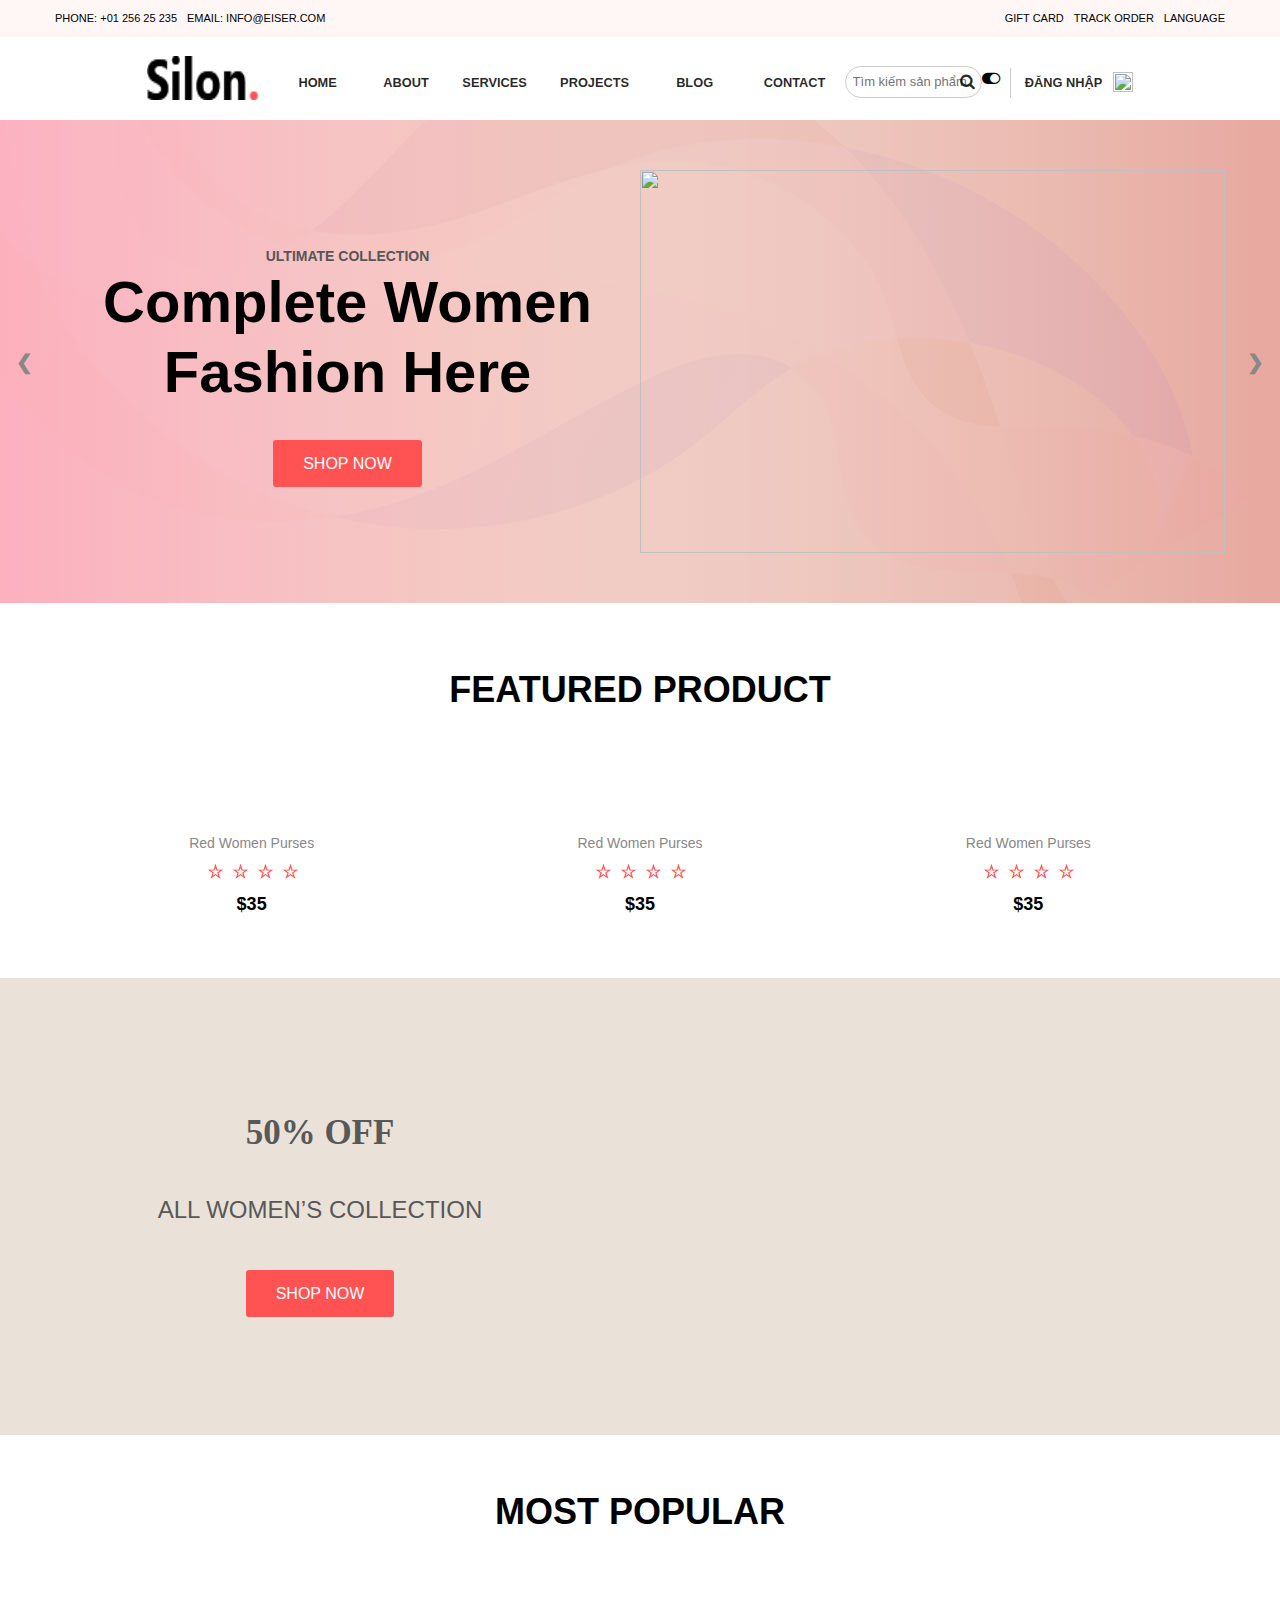
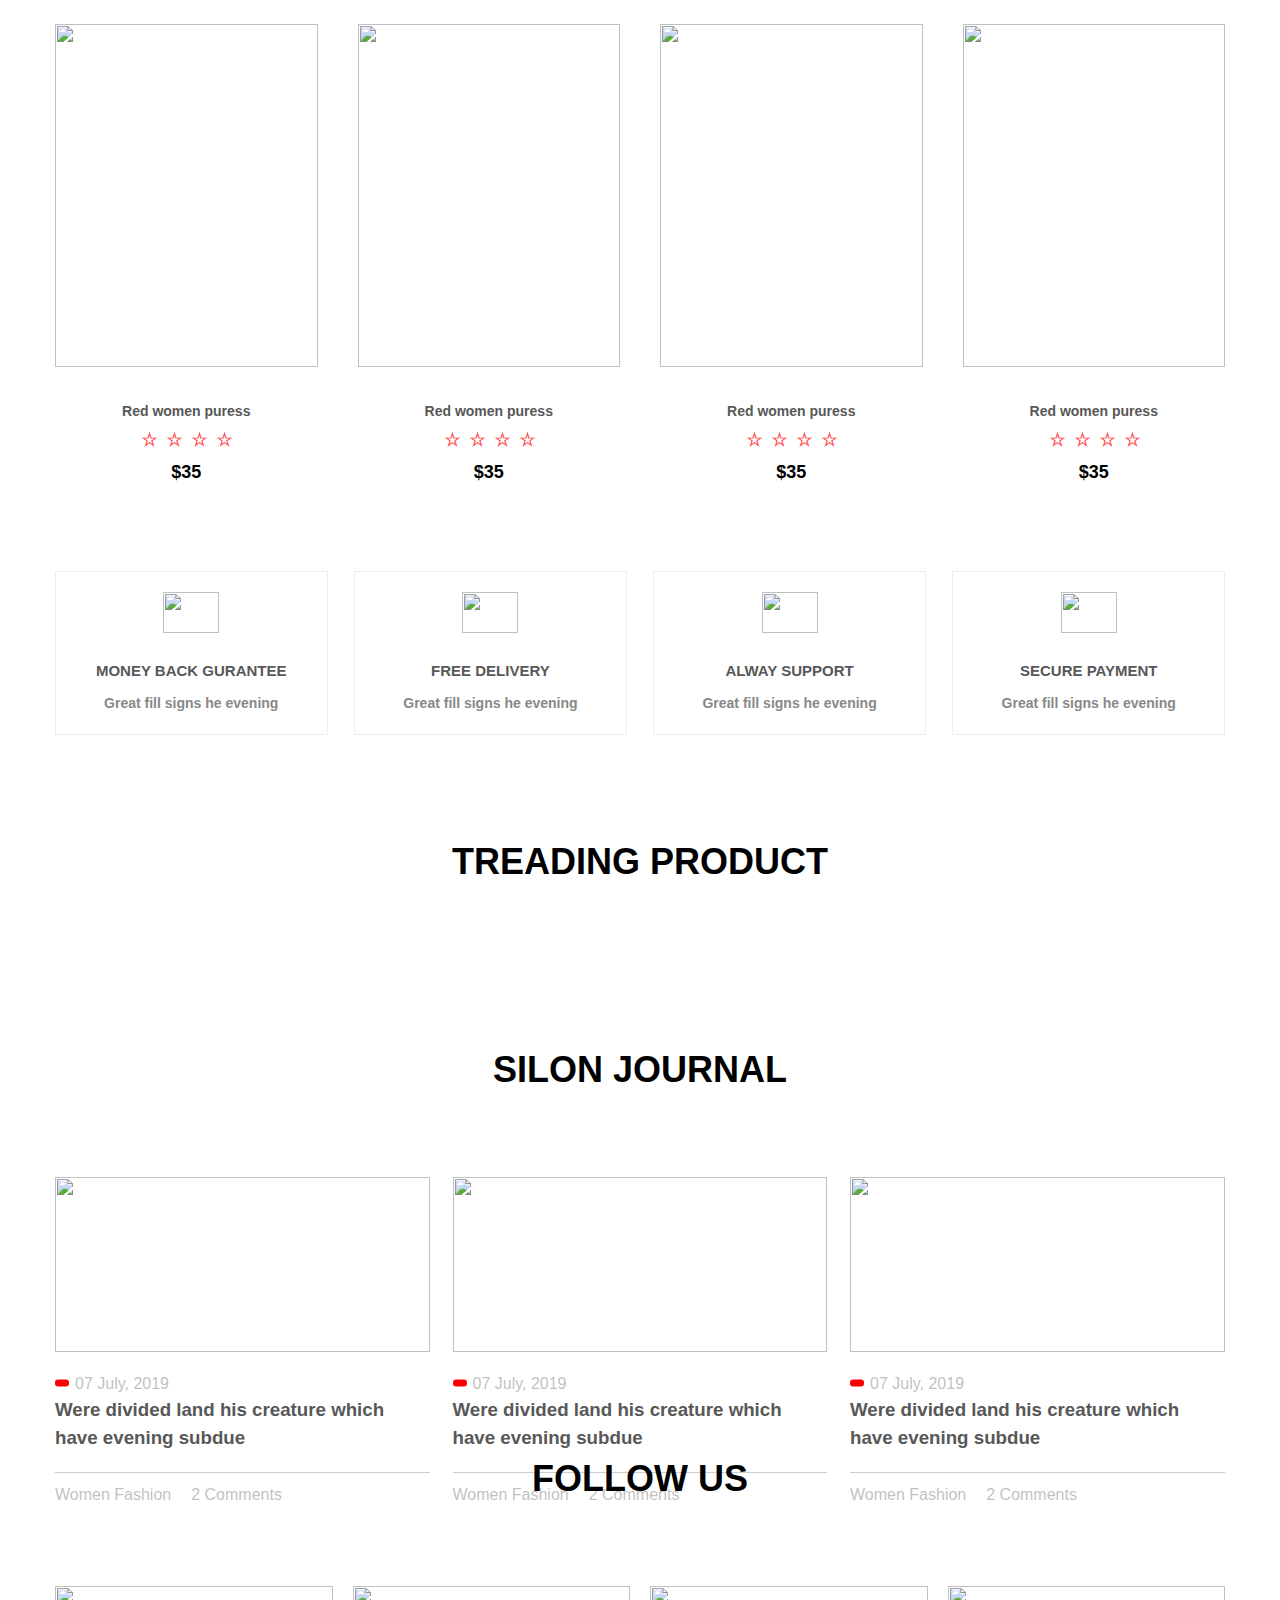
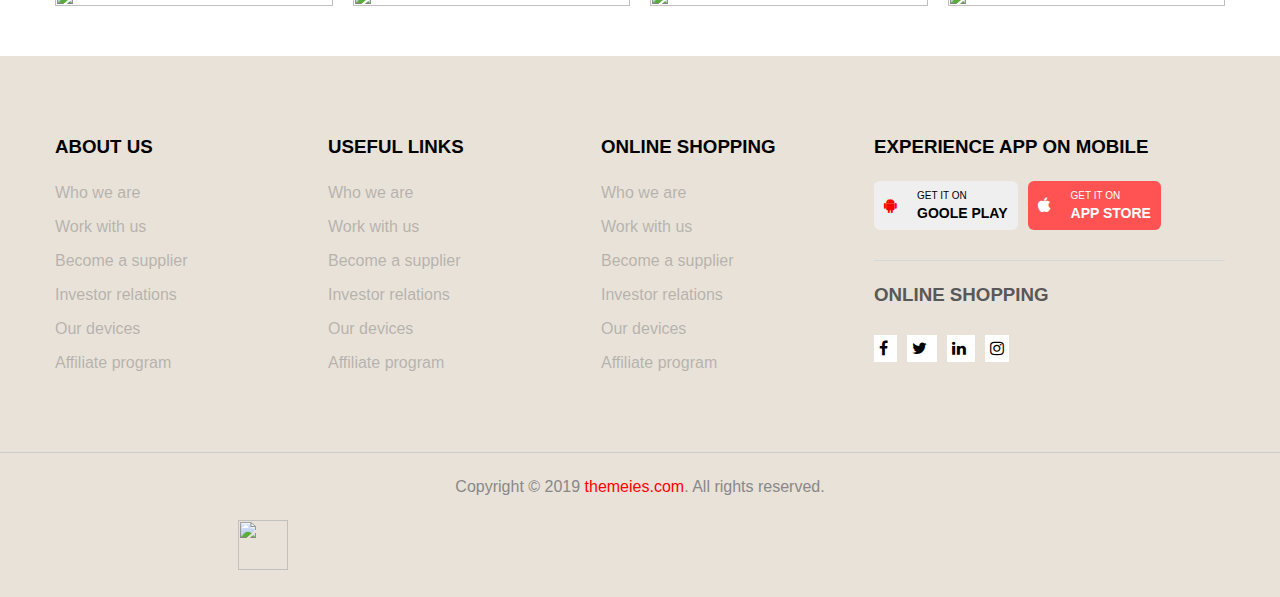
==== commit c2c00afb: "first commit" ====
--- a/src/public/index.html
+++ b/src/public/index.html
@@ -30,6 +30,7 @@
         <div class="header-container">
             <a href="">
                 <div class="logo"><img src="./img/logo.png" alt="Logo HEYYOU"></div>
+              
             </a>
 
             <div id="toggle">
@@ -88,18 +89,67 @@
         </DIV>
     </header>
     <section class="banner">
+        <!-- Slideshow container -->
+<div class="slideshow-container">
+
+    <!-- Full-width slides/quotes -->
+    <div class="mySlides" >
         <div class="container flex">
             <div class="banner-title">
                 <p>ULTIMATE COLLECTION</p>
                 <h1>
                     Complete Women Fashion Here</h1>
                 <a href="#" class="btn-default">shop now</a>
+                
+        
 
             </div>
             <div class="banner-img">
-                <img src="https://demo.themeies.com/silon/images/ban-1.png" alt="">
-            </div>
-        </div>
+                <img src="https://demo.themeies.com/silon/images/ban-1.png"style="width: 585px; height: 383px;object-fit: cover; object-position:top;" alt="">
+            </div>
+        </div>
+    </div>
+  
+    <div class="mySlides">
+        <div class="container flex">
+            <div class="banner-title">
+                <p>ULTIMATE COLLECTION</p>
+                <h1>
+                    Complete Women Fashion Here</h1>
+                <a href="#" class="btn-default">shop now</a>
+                
+        
+
+            </div>
+            <div class="banner-img">
+                <img src="https://demo.themeies.com/silon/images/ban-1.png" style="width: 585px; height: 383px;object-fit: cover; object-position:top;" alt="">
+            </div>
+        </div>
+    </div>
+  
+    <div class="mySlides" style="height: 483px;">
+        <div class="container flex">
+            <div class="banner02-left">
+                <div class="banner02-left-content">
+                    <h1>50% OFF</h1>
+                    <P> ALL WOMEN’S COLLECTION</P>
+                    <a href="#" class="btn-default">shop now</a>
+                </div>
+            </div>
+            <div class="banner02-right">
+                <img src="	https://demo.themeies.com/silon/images/ban-2.png" alt=""style="width: 585px; height: 383px;object-fit: cover; object-position:top;">
+            </div>
+        </div>
+    </div>
+  
+    <!-- Next/prev buttons -->
+    <a class="prev" onclick="plusSlides(-1)">&#10094;</a>
+    <a class="next" onclick="plusSlides(1)">&#10095;</a>
+  </div>
+  
+  <!-- Dots/bullets/indicators -->
+
+      
     </section>
     <section class="featured">
 
@@ -117,7 +167,8 @@
                             <img src="./img/star.png" alt="">
                             <img src="./img/star.png" alt="">
                         </div>
-                        <p class="plice">
+                        <p class="plice">  
+                         
                             $35
                         </p>
                     </div>
@@ -439,32 +490,29 @@
         </div>
         <div class="footer-coppyright">
             <p class="copyright">Copyright © 2019 <a href="#">themeies.com</a>. All rights reserved.</p>
+            <div id="div1" ondrop="drop(event)" ondragover="allowDrop(event)">
+                <img src="https://pngimg.com/uploads/phone/phone_PNG48991.png" draggable="true" ondragstart="drag(event)" id="drag1" width="50" height="50">
+              </div>
+              
+         
            
-        </div>
-        <div class="tt" ondrop="drop(event)" ondragover="allowDrop(event)">
-            <p ondragstart="dragStart(event)" draggable="true" id="dragtarget">
-                <i class="fa fa-shopping-bag" aria-hidden="true"></i>
-              
-            </p>
-        </div>
-
-        <div class="" ondrop="drop(event)" ondragover="allowDrop(event)"></div>
+              <div id="div2" ondrop="drop(event)" ondragover="allowDrop(event)"></div>
+        </div>
+       
     </footer>
      
 
 
-
-
+    
 
 </body>
-<script>
-
-</script>
+
 <script src="https://cdn.jsdelivr.net/npm/bootstrap@5.1.3/dist/js/bootstrap.bundle.min.js" integrity="sha384-ka7Sk0Gln4gmtz2MlQnikT1wXgYsOg+OMhuP+IlRH9sENBO0LRn5q+8nbTov4+1p" crossorigin="anonymous"></script>
 <script src="https://cdn.jsdelivr.net/npm/bootstrap@5.1.3/dist/js/bootstrap.bundle.min.js" integrity="sha384-ka7Sk0Gln4gmtz2MlQnikT1wXgYsOg+OMhuP+IlRH9sENBO0LRn5q+8nbTov4+1p" crossorigin="anonymous"></script>
 <script src="../assets/js/user.js"></script>
 <script src="../assets/js/slider.js"></script>
 <script src="../assets/js/main.js"></script>
+<script src="../assets/js/drop.js"></script>
 
 
 </html>--- a/src/assets/style/style.css
+++ b/src/assets/style/style.css
@@ -154,7 +154,7 @@
 .slideshow-container {
   position: relative;
   overflow: hidden;
-  padding-top: 86px;
+
 }
 
 /* Hide the images by default */
@@ -408,7 +408,22 @@
 }
 
 .header-container .logo img {
-  height: 44px;
+  animation: code 2s infinite;
+   /* animation-delay: 5s; */
+  height: 44px; 
+   /* transition: 0.6s all linear; */
+}
+@keyframes code {
+  from{
+    transform:rotateX(0deg);
+    
+  }
+  to{
+     
+    transform:rotateY(360deg);
+     
+  }
+
 }
 
 .header-container .search {
@@ -1268,13 +1283,27 @@
 
 /*  */
 .banner {
-  display: flex;
+
+
+}
+.mySlides:first-child {
   background: url("./../../public/img/banner.png") no-repeat;
+  padding: 50px 0;
+}
+.mySlides:nth-child(2){
+  padding: 50px 0;
+  background-color: rgb(103, 208, 104);;
+
+}
+.mySlides:nth-child(3){
+
+  background-color: rgb(117, 205, 195);;
+
 }
 .banner-title {
   color: black;
   width: 50%;
-  padding: 140px 0;
+
   text-align: center;
 }
 .banner-title > p {
@@ -1290,6 +1319,7 @@
   text-align: center;
   color: black;
 }
+
 .banner-title > a {
   background-color: #ff5353;
   border-radius: 3px;
@@ -1303,10 +1333,7 @@
   color: blue;
   transition: 0.25s all linear;
 }
-.banner-img {
-  width: 708px;
-  height: 535px;
-}
+
 .banner-img > img {
   object-fit: cover;
   width: 100%;
@@ -1316,6 +1343,7 @@
 .flex {
   justify-content: space-between;
   display: flex;
+  align-items: center;
 }
 
 .banner02 {
@@ -1369,7 +1397,13 @@
   font-size: 36px;
   text-align: center;
   margin-bottom: 83px;
+
   color: #000;
+  transition : all .2s
+}
+.featured .container > h3:hover {
+  transform: skewY(5deg) scale(1.1);
+    text-shadow: 0.5rem 1rem 2rem rgb(0 0 0 / 20%);
 }
 .featured-list {
   display: flex;
@@ -1377,11 +1411,24 @@
 }
 .featured-list-box {
   width: calc(33.33% - 30px);
-}
-.featured-list-box > img {
+
+
+}
+.featured-list-img {
+width: 100%;
+  height: 430px;
+  overflow: hidden;
+
+
+}
+.featured-list-img > img {
   width: 100%;
   height: 430px;
   object-fit: cover;
+  transition: 0.55s all linear
+}
+.featured-list-img > img:hover {
+  transform:scale(1.2)
 }
 .featured-list-box-title > p {
   padding-top: 33px;
@@ -1411,7 +1458,12 @@
   font-size: 36px;
   text-align: center;
   color: #000;
-}
+  transition: all 0.2s 
+}
+.popular > h2:hover {
+  transform: skewY(5deg) scale(1.1);
+  text-shadow: 0.5rem 1rem 2rem rgb(0 0 0 / 20%);
+ }
 .popular-list {
   display: flex;
   flex-wrap: wrap;
@@ -1457,6 +1509,10 @@
   margin: 0 auto 27px;
   width: 56px;
   height: 41px;
+}
+.popular-list-box > img:hover {
+  transform : rotateY(180deg);
+  transition : all linear .5s 
 }
 .popular-listitem-box > h5 {
   margin-bottom: 10px;
@@ -1591,6 +1647,15 @@
   background-color: #e9e2d8 !important;
   padding: 0 !important;
 }
+#div1, #div2 {
+  
+  width: 400px;
+  height: 50px;
+  margin: 10px;
+  padding: 10px;
+   display : inline-block;
+ 
+}
 
 .footer-content {
   padding: 77px 0;
@@ -1802,5 +1867,75 @@
     object-fit: cover;
   }
 }
+/* Slideshow container */
+.slideshow-container {
+  position: relative;
+
+}
+
+/* Slides */
+.mySlides {
+  display: none;
+
+  text-align: center;
+}
+
+/* Next & previous buttons */
+.prev, .next {
+  cursor: pointer;
+  position: absolute;
+  top: 50%;
+  width: auto;
+  margin-top: -30px;
+  padding: 16px;
+  color: #888;
+  font-weight: bold;
+  font-size: 20px;
+  border-radius: 0 3px 3px 0;
+  user-select: none;
+}
+
+/* Position the "next button" to the right */
+.next {
+  position: absolute;
+  right: 0;
+  border-radius: 3px 0 0 3px;
+}
+
+/* On hover, add a black background color with a little bit see-through */
+.prev:hover, .next:hover {
+  background-color: rgba(0,0,0,0.8);
+  color: white;
+}
+
+/* The dot/bullet/indicator container */
+.dot-container {
+  text-align: center;
+  padding: 20px;
+  background: #ddd;
+}
+
+/* The dots/bullets/indicators */
+.dot {
+  cursor: pointer;
+  height: 15px;
+  width: 15px;
+  margin: 0 2px;
+  background-color: #bbb;
+  border-radius: 50%;
+  display: inline-block;
+  transition: background-color 0.6s ease;
+}
+
+/* Add a background color to the active dot/circle */
+.active, .dot:hover {
+  background-color: #717171;
+}
+
+/* Add an italic font style to all quotes */
+q {font-style: italic;}
+
+/* Add a blue color to the author */
+.author {color: cornflowerblue;}
 
 /*# sourceMappingURL=style.css.map */
